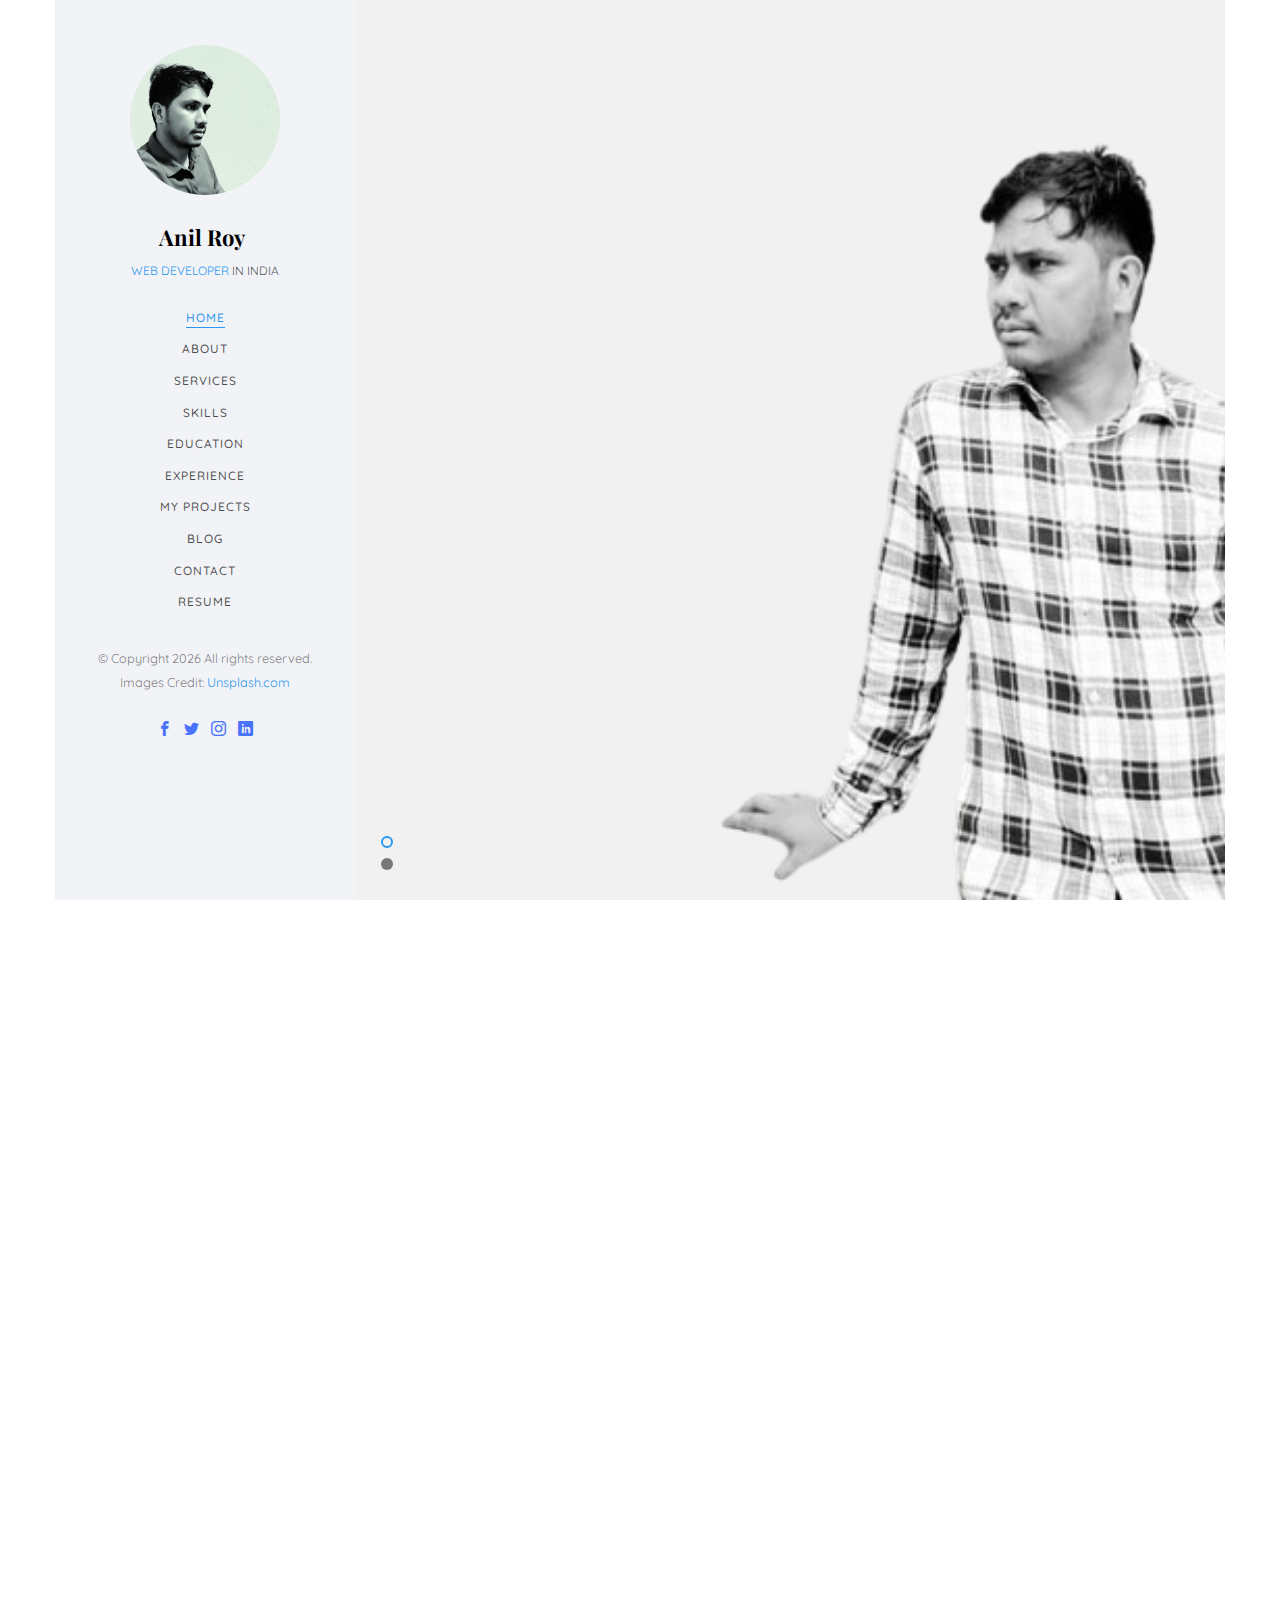
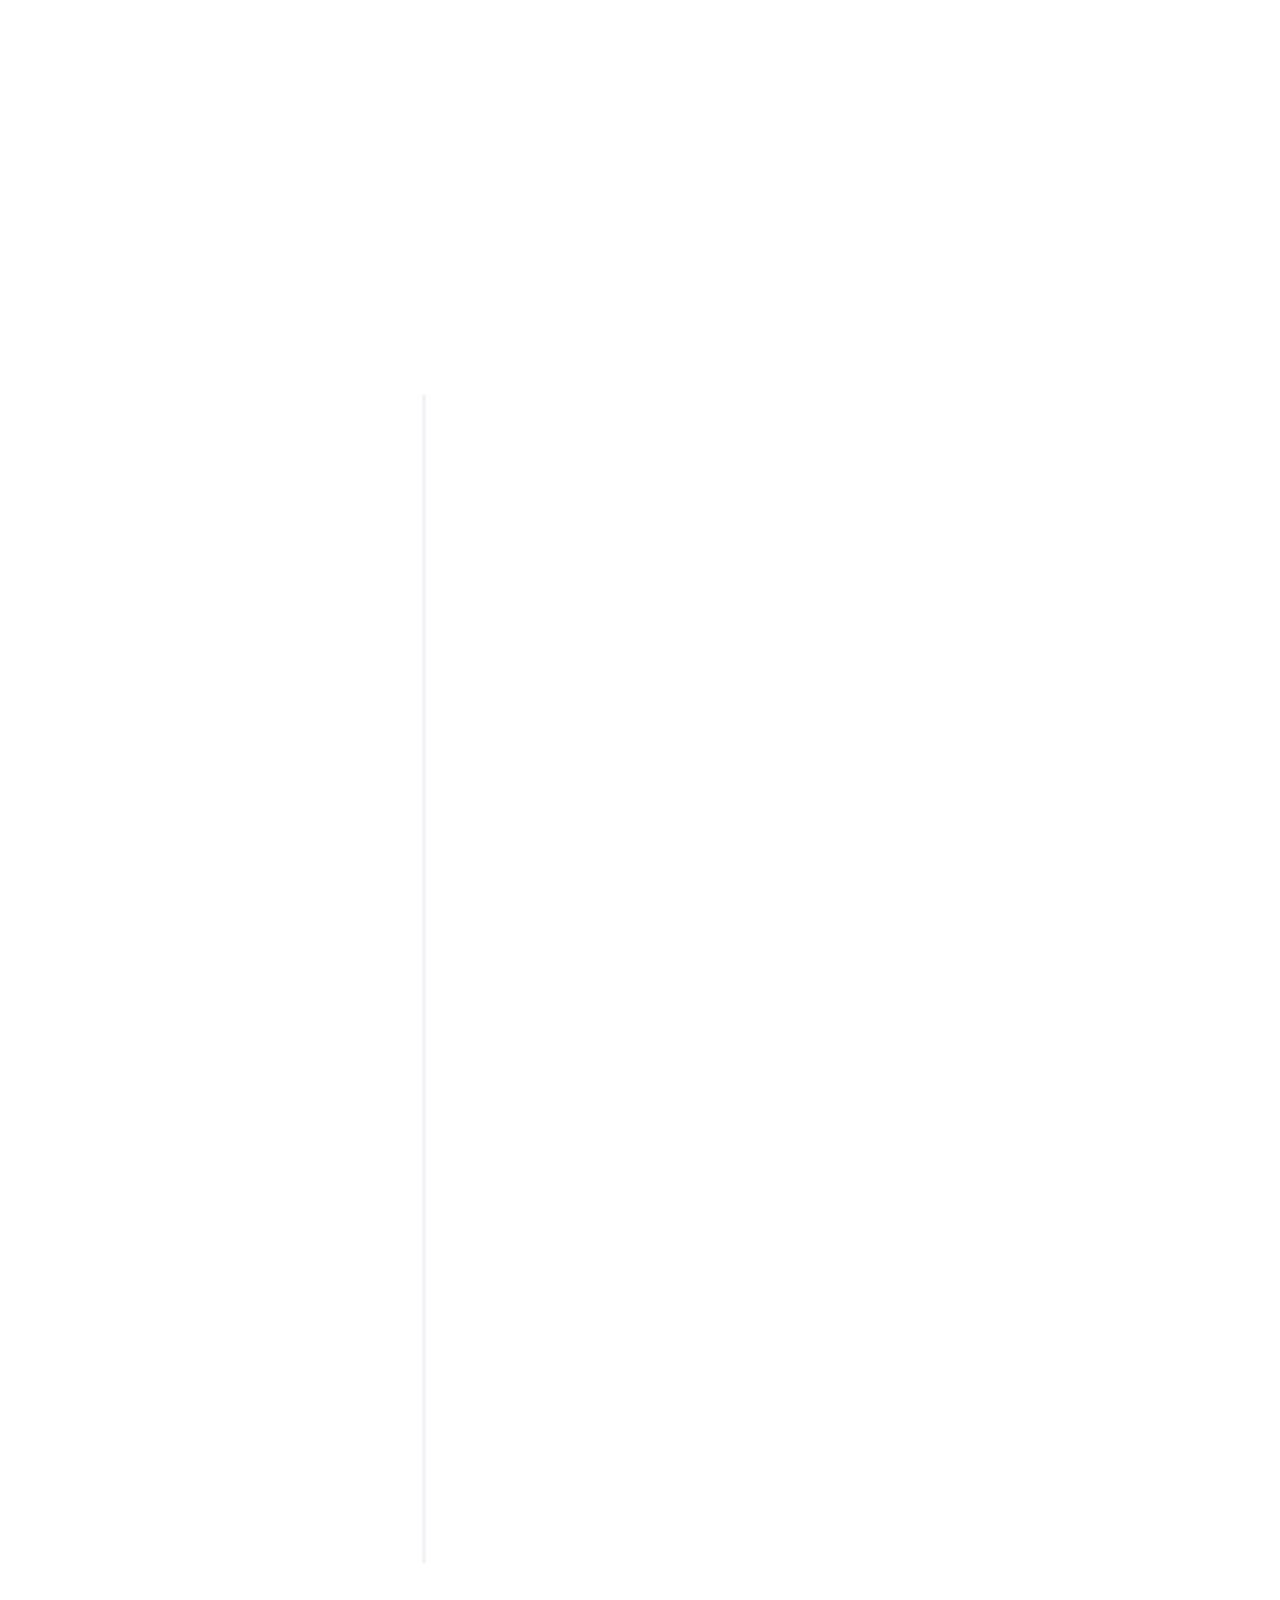
==== index.html @ efce5d83 "data section updated" ====
<!DOCTYPE HTML>
<html>
	<head>
	<meta charset="utf-8">
	<meta http-equiv="X-UA-Compatible" content="IE=edge">
	<title>Anil | Portfolio</title>
	<meta name="viewport" content="width=device-width, initial-scale=1">
	<meta name="description" content="" />
	<meta name="keywords" content="" />
	<meta name="author" content="" />

  <!-- Facebook and Twitter integration -->
	<meta property="og:title" content=""/>
	<meta property="og:image" content=""/>
	<meta property="og:url" content=""/>
	<meta property="og:site_name" content=""/>
	<meta property="og:description" content=""/>
	<meta name="twitter:title" content="" />
	<meta name="twitter:image" content="" />
	<meta name="twitter:url" content="" />
	<meta name="twitter:card" content="" />

	<!-- Place favicon.ico and apple-touch-icon.png in the root directory -->
	<link rel="shortcut icon" href="favicon.ico">

	<link href="https://fonts.googleapis.com/css?family=Quicksand:300,400,500,700" rel="stylesheet">
	<link href="https://fonts.googleapis.com/css?family=Playfair+Display:400,400i,700" rel="stylesheet">
	
	<!-- Animate.css -->
	<link rel="stylesheet" href="css/animate.css">
	<!-- Icomoon Icon Fonts-->
	<link rel="stylesheet" href="css/icomoon.css">
	<!-- Bootstrap  -->
	<link rel="stylesheet" href="css/bootstrap.css">
	<!-- Flexslider  -->
	<link rel="stylesheet" href="css/flexslider.css">
	<!-- Flaticons  -->
	<link rel="stylesheet" href="fonts/flaticon/font/flaticon.css">
	<!-- Owl Carousel -->
	<link rel="stylesheet" href="css/owl.carousel.min.css">
	<link rel="stylesheet" href="css/owl.theme.default.min.css">
	<!-- Theme style  -->
	<link rel="stylesheet" href="css/style.css">

	<!-- Modernizr JS -->
	<script src="js/modernizr-2.6.2.min.js"></script>
	<!-- FOR IE9 below -->
	<!--[if lt IE 9]>
	<script src="js/respond.min.js"></script>
	<![endif]-->

	</head>
	<body>
	<div id="colorlib-page">
		<div class="container-wrap">
		<a href="#" class="js-colorlib-nav-toggle colorlib-nav-toggle" data-toggle="collapse" data-target="#navbar" aria-expanded="false" aria-controls="navbar"><i></i></a>
		<aside id="colorlib-aside" role="complementary" class="border js-fullheight">
			<div class="text-center">
				<div class="author-img" style="background-image: url(./images/profile1.jpeg);"></div>
				<h1 id="colorlib-logo"><a href="index.html">Anil Roy</a></h1>
				<span class="position"><a href="#">Web Developer</a> in India</span>
			</div>
			<nav id="colorlib-main-menu" role="navigation" class="navbar">
				<div id="navbar" class="collapse">
					<ul>
						<li class="active"><a href="#" data-nav-section="home">Home</a></li>
						<li><a href="#" data-nav-section="about">About</a></li>
						<li><a href="#" data-nav-section="services">Services</a></li>
						<li><a href="#" data-nav-section="skills">Skills</a></li>
						<li><a href="#" data-nav-section="education">Education</a></li>
						<li><a href="#" data-nav-section="experience">Experience</a></li>
						<li><a href="#" data-nav-section="work">My Projects</a></li>
						<li><a href="#" data-nav-section="blog">Blog</a></li>
						<li><a href="#" data-nav-section="contact">Contact</a></li>
						<li><a href="#" data-nav-section="resume">Resume</a></li>
					</ul>
				</div>
			</nav>

			<div class="colorlib-footer">
				<p><small>&copy; Copyright <script>document.write(new Date().getFullYear());</script> All rights reserved.<span>Images Credit: <a href="https://unsplash.com/" target="_blank">Unsplash.com</a></span></small></p>
				<ul>
					<li><a href="#"><i class="icon-facebook2"></i></a></li>
					<li><a href="#"><i class="icon-twitter2"></i></a></li>
					<li><a href="#"><i class="icon-instagram"></i></a></li>
					<li><a href="#"><i class="icon-linkedin2"></i></a></li>
				</ul>
			</div>

		</aside>

		<div id="colorlib-main">
			<section id="colorlib-hero" class="js-fullheight" data-section="home">
				<div class="flexslider js-fullheight">
					<ul class="slides">
				   	<li style="background-image: url(./images/profile_f.png);">
				   		<div class="overlay"></div>
				   		<div class="container-fluid">
				   			<div class="row">
					   			<div class="col-md-6 col-md-offset-3 col-md-pull-3 col-sm-12 col-xs-12 js-fullheight slider-text">
					   				<div class="slider-text-inner js-fullheight">
					   					<div class="desc">
						   					<h1>Hi! <br>I'm Anil</h1>
						   					<h2>Help peoples to launch their  business online and boost their Business</h2>
												<p><a class="btn btn-primary btn-learn" href="./document/resume.pdf">Download CV <i class="icon-download4"></i></a></p>
											</div>
					   				</div>
					   			</div>
					   		</div>
				   		</div>
				   	</li>
				   	<li style="background-image: url(./images/herocom3.jpg);">
				   		<div class="overlay"></div>
				   		<div class="container-fluid">
				   			<div class="row">
					   			<div class="col-md-6 col-md-offset-3 col-md-pull-3 col-sm-12 col-xs-12 js-fullheight slider-text">
					   				<div class="slider-text-inner">
					   					<div class="desc">
						   					<h1 style="color: rgb(9, 9, 10);">I'm <br> a Web Developer</h1>
												<h2>Help peoples to launch their  business online and boost their Business</h2>
											</div>
					   				</div>
					   			</div>
					   		</div>
				   		</div>
				   	</li>
				  	</ul>
			  	</div>
			</section>

			<section class="colorlib-about" data-section="about">
				<div class="colorlib-narrow-content">
					<div class="row">
						<div class="col-md-12">
							<div class="row row-bottom-padded-sm animate-box" data-animate-effect="fadeInLeft">
								<div class="col-md-12">
									<div class="about-desc">
										<span class="heading-meta">About me</span>
										<h2 class="colorlib-heading">Who Am I?</h2>
										<p><strong>Hi there! I'm Anil </strong>a passionate web developer with a knack for crafting dynamic, user-centric websites and applications.</p>
										<p>With a strong foundation in both front-end and back-end technologies, I bring a holistic approach to building engaging digital experiences.</p>
									</div>
								</div>
							</div>
							<div class="row">
								<div class="col-md-3 animate-box" data-animate-effect="fadeInLeft">
									<div class="services color-1">
										<span class="icon2"><i class="icon-bulb"></i></span>
										<h3>Graphic Design</h3>
									</div>
								</div>
								<div class="col-md-3 animate-box" data-animate-effect="fadeInRight">
									<div class="services color-2">
										<span class="icon2"><i class="icon-globe-outline"></i></span>
										<h3>Web Design</h3>
									</div>
								</div>
								<div class="col-md-3 animate-box" data-animate-effect="fadeInTop">
									<div class="services color-3">
										<span class="icon2"><i class="icon-data"></i></span>
										<h3>Software</h3>
									</div>
								</div>
								<div class="col-md-3 animate-box" data-animate-effect="fadeInBottom">
									<div class="services color-4">
										<span class="icon2"><i class="icon-phone3"></i></span>
										<h3>Application</h3>
									</div>
								</div>
							</div>
							<div class="row">
								<div class="col-md-12 animate-box" data-animate-effect="fadeInLeft">
									<div class="hire">
										<h2>I am happy to know you <br>that 13+ projects done sucessfully!</h2>
										<a href="hirig.html" class="btn-hire">Hire me</a>
									</div>
								</div>
							</div>
						</div>
					</div>
				</div>
			</section>


			
			<section class="colorlib-services" data-section="services">
				<div class="colorlib-narrow-content">
					<div class="row">
						<div class="col-md-6 col-md-offset-3 col-md-pull-3 animate-box" data-animate-effect="fadeInLeft">
							<span class="heading-meta">What I do?</span>
							<h2 class="colorlib-heading">Here are some of my expertise</h2>
						</div>
					</div>
					<div class="row row-pt-md">
						<div class="col-md-4 text-center animate-box">
							<div class="services color-1">
								<span class="icon">
									<i class="icon-bulb"></i>
								</span>
								<div class="desc">
									<h3>Innovative Ideas</h3>
									<p>Great ideas are born at the intersection of curiosity and creativity.My focus is on transforming imagination into reality, and redefining what's possible</p>
								</div>
							</div>
						</div>
						<div class="col-md-4 text-center animate-box">
							<div class="services color-2">
								<span class="icon">
									<i class="icon-data"></i>
								</span>
								<div class="desc">
									<h3>Software</h3>
									<p>I develop robust and scalable applications that drive efficiency and open new possibilities.Every code is crafted to solve problems and elevate performance</p>
								</div>
							</div>
						</div>
						<div class="col-md-4 text-center animate-box">
							<div class="services color-3">
								<span class="icon">
									<i class="icon-phone3"></i>
								</span>
								<div class="desc">
									<h3>Application</h3>
									<p>I turn visionary concepts into impactful solutions.My focus is on transforming imagination idea into reality, and redefining what's possible.</p>
								</div>
							</div>
						</div>
						<div class="col-md-4 text-center animate-box">
							<div class="services color-4">
								<span class="icon">
									<i class="icon-layers2"></i>
								</span>
								<div class="desc">
									<h3>Graphic Design</h3>
									<p>I create designs that not only look stunning but also convey messages clearly and effectively.crafting visuals with functionality that make an impact</p>
								</div>
							</div>
						</div>
						<div class="col-md-4 text-center animate-box">
							<div class="services color-5">
								<span class="icon">
									<i class="icon-data"></i>
								</span>
								<div class="desc">
									<h3>Software</h3>
									<p>I develop robust and scalable applications that drive efficiency and open new possibilities.Every code is crafted to solve problems and elevate performance</p>
								</div>
							</div>
						</div>
						<div class="col-md-4 text-center animate-box">
							<div class="services color-6">
								<span class="icon">
									<i class="icon-phone3"></i>
								</span>
								<div class="desc">
									<h3>Application</h3>
									<p>I turn visionary concepts into impactful solutions.My focus is on transforming imagination idea into reality, and redefining what's possible</p>
								</div>
							</div>
						</div>
					</div>
				</div>
			</section>
			
			<div id="colorlib-counter" class="colorlib-counters" style="background-image: url(images/cover_bg_1.jpg);" data-stellar-background-ratio="0.5">
				<div class="overlay"></div>
				<div class="colorlib-narrow-content">
					<div class="row">
					</div>
					<div class="row">
						<div class="col-md-3 text-center animate-box">
							<span class="colorlib-counter js-counter" data-from="0" data-to="107" data-speed="5000" data-refresh-interval="50"></span>
							<span class="colorlib-counter-label">Cups of coffee</span>
						</div>
						<div class="col-md-3 text-center animate-box">
							<span class="colorlib-counter js-counter" data-from="0" data-to="13" data-speed="5000" data-refresh-interval="50"></span>
							<span class="colorlib-counter-label">Projects</span>
						</div>
						<div class="col-md-3 text-center animate-box">
							<span class="colorlib-counter js-counter" data-from="0" data-to="12" data-speed="5000" data-refresh-interval="50"></span>
							<span class="colorlib-counter-label">Clients</span>
						</div>
						<div class="col-md-3 text-center animate-box">
							<span class="colorlib-counter js-counter" data-from="0" data-to="3" data-speed="5000" data-refresh-interval="50"></span>
							<span class="colorlib-counter-label">Partners</span>
						</div>
					</div>
				</div>
			</div>

			<section class="colorlib-skills" data-section="skills">
				<div class="colorlib-narrow-content">
					<div class="row">
						<div class="col-md-6 col-md-offset-3 col-md-pull-3 animate-box" data-animate-effect="fadeInLeft">
							<span class="heading-meta">My Specialty</span>
							<h2 class="colorlib-heading animate-box">My Skills</h2>
						</div>
					</div>
					<div class="row">
						<div class="col-md-12 animate-box" data-animate-effect="fadeInLeft">
							<p>As a web developer, I blend creativity with technical expertise to build seamless, high-performance websites and applications. My skill set includes.</p>
						</div>
						<div class="col-md-6 animate-box" data-animate-effect="fadeInLeft">
							<div class="progress-wrap">
								<h3>Figma</h3>
								<div class="progress">
								 	<div class="progress-bar color-1" role="progressbar" aria-valuenow="75"
								  	aria-valuemin="0" aria-valuemax="100" style="width:75%">
								    <span>75%</span>
								  	</div>
								</div>
							</div>
						</div>
						<div class="col-md-6 animate-box" data-animate-effect="fadeInRight">
							<div class="progress-wrap">
								<h3>jQuery</h3>
								<div class="progress">
								 	<div class="progress-bar color-2" role="progressbar" aria-valuenow="60"
								  	aria-valuemin="0" aria-valuemax="100" style="width:60%">
								    <span>60%</span>
								  	</div>
								</div>
							</div>
						</div>
						<div class="col-md-6 animate-box" data-animate-effect="fadeInLeft">
							<div class="progress-wrap">
								<h3>HTML5</h3>
								<div class="progress">
								 	<div class="progress-bar color-3" role="progressbar" aria-valuenow="85"
								  	aria-valuemin="0" aria-valuemax="100" style="width:85%">
								    <span>85%</span>
								  	</div>
								</div>
							</div>
						</div>
						<div class="col-md-6 animate-box" data-animate-effect="fadeInRight">
							<div class="progress-wrap">
								<h3>CSS3</h3>
								<div class="progress">
								 	<div class="progress-bar color-4" role="progressbar" aria-valuenow="90"
								  	aria-valuemin="0" aria-valuemax="100" style="width:90%">
								    <span>90%</span>
								  	</div>
								</div>
							</div>
						</div>
						<div class="col-md-6 animate-box" data-animate-effect="fadeInLeft">
							<div class="progress-wrap">
								<h3>JavaScript</h3>
								<div class="progress">
								 	<div class="progress-bar color-5" role="progressbar" aria-valuenow="70"
								  	aria-valuemin="0" aria-valuemax="100" style="width:70%">
								    <span>70%</span>
								  	</div>
								</div>
							</div>
						</div>
						<div class="col-md-6 animate-box" data-animate-effect="fadeInRight">
							<div class="progress-wrap">
								<h3>Webflow</h3>
								<div class="progress">
								 	<div class="progress-bar color-6" role="progressbar" aria-valuenow="80"
								  	aria-valuemin="0" aria-valuemax="100" style="width:80%">
								    <span>80%</span>
								  	</div>
								</div>
							</div>
						</div>
					</div>
				</div>
				<div class="col-md-6 animate-box" data-animate-effect="fadeInLeft">
					<div class="progress-wrap">
						<h3>AI</h3>
						<div class="progress">
							 <div class="progress-bar color-1" role="progressbar" aria-valuenow="80"
							  aria-valuemin="0" aria-valuemax="100" style="width:75%">
							<span>80%</span>
							  </div>
						</div>
					</div>
				</div>
				<div class="col-md-6 animate-box" data-animate-effect="fadeInRight">
					<div class="progress-wrap">
						<h3>Bootstrap</h3>
						<div class="progress">
							 <div class="progress-bar color-4" role="progressbar" aria-valuenow="80"
							  aria-valuemin="0" aria-valuemax="100" style="width:80%">
							<span>80%</span>
							  </div>
						</div>
					</div>
				</div>
			</section>
            <section class="colorlib-education" data-section="education">
				<div class="colorlib-narrow-content">
					<div class="row">
						<div class="col-md-6 col-md-offset-3 col-md-pull-3 animate-box" data-animate-effect="fadeInLeft">
							<span class="heading-meta">Education</span>
							<h2 class="colorlib-heading animate-box">Education</h2>
						</div>
					</div>
					<div class="row">
						<div class="col-md-12 animate-box" data-animate-effect="fadeInLeft">
							<div class="fancy-collapse-panel">
								<div class="panel-group" id="accordion" role="tablist" aria-multiselectable="true">
									<div class="panel panel-default">
									    <div class="panel-heading" role="tab" id="headingOne">
									        <h4 class="panel-title">
									            <a data-toggle="collapse" data-parent="#accordion" href="#collapseOne" aria-expanded="true" aria-controls="collapseOne">Master of Computer Applications(MCA)
									            </a>
									        </h4>
									    </div>
									    <div id="collapseOne" class="panel-collapse collapse in" role="tabpanel" aria-labelledby="headingOne">
									         <div class="panel-body">
									            <div class="row">
										      		<div class="col-md-6">
										      			<p>The Master of Computer Applications (MCA) is a postgraduate degree in computer science that focuses on programming, software engineering, and database management</p>
										      		</div>
										      		<div class="col-md-6">
										      			<p>It emphasizes practical skills and covers topics like algorithms and network security. MCA graduates are prepared for advanced roles in IT and technology</p>
										      		</div>
										      	</div>
									         </div>
									    </div>
									</div>
									<div class="panel panel-default">
									    <div class="panel-heading" role="tab" id="headingTwo">
									        <h4 class="panel-title">
									            <a class="collapsed" data-toggle="collapse" data-parent="#accordion" href="#collapseTwo" aria-expanded="false" aria-controls="collapseTwo">Bachelor Degree of Computer Applications(BCA)
									            </a>
									        </h4>
									    </div>
									    <div id="collapseTwo" class="panel-collapse collapse" role="tabpanel" aria-labelledby="headingTwo">
									        <div class="panel-body">
									            <p>The Bachelor of Computer Applications (BCA) is an undergraduate degree focused on computer science and applications.</p>
													<ul>
														<li>Business Communication</li>
														<li>Mathematics</li>
														<li>C programming</li>
														<li>Human Computer interaction</li>
														<li>Computer Science and IT</li>
													</ul>
									        </div>
									    </div>
									</div>
									<div class="panel panel-default">
									    <div class="panel-heading" role="tab" id="headingThree">
									        <h4 class="panel-title">
									            <a class="collapsed" data-toggle="collapse" data-parent="#accordion" href="#collapseThree" aria-expanded="false" aria-controls="collapseThree">Diploma in Information Technology(DIT)
									            </a>
									        </h4>
									    </div>
									    <div id="collapseThree" class="panel-collapse collapse" role="tabpanel" aria-labelledby="headingThree">
									        <div class="panel-body">
									            <p>DIT covered following-</p>
												<ul>
													<li>Microsoft Office</li>
													<li>HTML5</li>
													<li>CSS3</li>
													<li>Internet and Networking</li>
													<li>C programming</li>
													<li>FoxPro</li>
												</ul>	
									        </div>
									    </div>
									</div>

									<div class="panel panel-default">
									    <div class="panel-heading" role="tab" id="headingFour">
									        <h4 class="panel-title">
									            <a class="collapsed" data-toggle="collapse" data-parent="#accordion" href="#collapseFour" aria-expanded="false" aria-controls="collapseFour">Certification in Leadership and Human Life Skill
									            </a>
									        </h4>
									    </div>
									    <div id="collapseFour" class="panel-collapse collapse" role="tabpanel" aria-labelledby="headingFour">
									        <div class="panel-body">
									             <p>It Covers the following fields-</p>
												 <ul>
													<li>KASH- Knowledge, Attitude, Skill and Habbit</li>
													<li>Motivation</li>
													<li>Group Discussion</li>
													<li>Email Writing</li>
													<li>Time and Strage Management</li>
												 </ul>

									        </div>
									    </div>
									</div>

									<div class="panel panel-default">
									    <div class="panel-heading" role="tab" id="headingFive">
									        <h4 class="panel-title">
									            <a class="collapsed" data-toggle="collapse" data-parent="#accordion" href="#collapseFive" aria-expanded="false" aria-controls="collapseFive">High School Secondary Education
									            </a>
									        </h4>
									    </div>
									    <div id="collapseFive" class="panel-collapse collapse" role="tabpanel" aria-labelledby="headingFive">
									        <div class="panel-body">
									           <p>Science Stream</p>
											   <ul>
												<li>Mathematics</li>
												<li>English</li>
												<li>Physics</li>
												<li>Chemistry</li>
												<li>Biology</li>
												<li>Bengali</li>
											   </ul>	
									        </div>
									    </div>
									</div>
								</div>
							</div>
						</div>
					</div>
				</div>
			</section>

			<section class="colorlib-experience" data-section="experience">
				<div class="colorlib-narrow-content">
					<div class="row">
						<div class="col-md-6 col-md-offset-3 col-md-pull-3 animate-box" data-animate-effect="fadeInLeft">
							<span class="heading-meta">Experience</span>
							<h2 class="colorlib-heading animate-box">Work Experience</h2>
						</div>
					</div>
					<div class="row">
						<div class="col-md-12">
				         <div class="timeline-centered">
					         <article class="timeline-entry animate-box" data-animate-effect="fadeInLeft">
					            <div class="timeline-entry-inner">

					               <div class="timeline-icon color-1">
					                  <i class="icon-pen2"></i>
					               </div>

					               <div class="timeline-label">
					                  <h2><a href="#">Full Stack Developer</a> <span>2017-2018</span></h2>
					                  <p>Designed and developed user interfaces using HTML, CSS, and JavaScript.Implemented responsive design principles to ensure compatibility across devices and screen sizes.
										Utilized frameworks and libraries such as React, Angular, or Vue.js to create dynamic and interactive web applications.Developed server-side applications and APIs using technologies like Node.js, Python (Django/Flask), Ruby on Rails, or Java (Spring).
										Managed database systems including SQL (PostgreSQL, MySQL) and NoSQL (MongoDB, Firebase).</p>
					               </div>
					            </div>
					         </article>


					         <article class="timeline-entry animate-box" data-animate-effect="fadeInRight">
					            <div class="timeline-entry-inner">
					               <div class="timeline-icon color-2">
					                  <i class="icon-pen2"></i>
					               </div>
					               <div class="timeline-label">
					               	<h2><a href="#">Front End Developer</a> <span>2016-2017</span></h2>
					                     <p>Developed responsive and user-friendly interfaces using HTML, CSS, and JavaScript.
											Built dynamic applications with React, Angular, or Vue.js.
											Optimized performance and ensured cross-browser compatibility.
											Collaborated with designers and back-end developers, and managed code with Git.
											Implemented and maintained unit and end-to-end tests.</p>
					               </div>
					            </div>
					         </article>

					         <article class="timeline-entry animate-box" data-animate-effect="fadeInLeft">
					            <div class="timeline-entry-inner">
					               <div class="timeline-icon color-3">
					                  <i class="icon-pen2"></i>
					               </div>
					               <div class="timeline-label">
					               	<h2><a href="#">System Analyst</a> <span>2018-2020</span></h2>
					                  <p>Gathered and documented business requirements.
										Designed system solutions and created technical specifications.
										Coordinated with development teams and conducted system testing.
										Provided user support and maintained system documentation</p>
					               </div>
					            </div>
					         </article>

					         <article class="timeline-entry animate-box" data-animate-effect="fadeInTop">
					            <div class="timeline-entry-inner">
					               <div class="timeline-icon color-4">
					                  <i class="icon-pen2"></i>
					               </div>
					               <div class="timeline-label">
					               	<h2><a href="#">Creative Designer</a> <span>2020-2021</span></h2>
					                  <p>Designed visual content for digital and print using Canva Pro.
										Developed concepts, wireframes, and prototypes for web and mobile.
										Collaborated with clients and teams to create and refine designs.</p>
					               </div>
					            </div>
					         </article>

					         <article class="timeline-entry animate-box" data-animate-effect="fadeInLeft">
					            <div class="timeline-entry-inner">
					               <div class="timeline-icon color-5">
					                  <i class="icon-pen2"></i>
					               </div>
					               <div class="timeline-label">
					               	<h2><a href="#">UI/UX Designer</a> <span>2021-2022</span></h2>
					                  <p>Designed user interfaces and prototypes using Figma and Canva Pro.
										Conducted user research and usability testing to improve user experience.
										Collaborated with teams to refine and implement design solutions.Worked with developers,
										 product managers, and stakeholders to align designs with project goals and technical constraints.</p>
					               </div>
					            </div>
					         </article>

					         <article class="timeline-entry begin animate-box" data-animate-effect="fadeInBottom">
					            <div class="timeline-entry-inner">
					               <div class="timeline-icon color-none">
					               </div>
					            </div>
					         </article>
					      </div>
					   </div>
				   </div>
				</div>
			</section>

			<section class="colorlib-work" data-section="work">
				<div class="colorlib-narrow-content">
					<div class="row">
						<div class="col-md-6 col-md-offset-3 col-md-pull-3 animate-box" data-animate-effect="fadeInLeft">
							<span class="heading-meta">My Work</span>
							<h2 class="colorlib-heading animate-box">Recent Work</h2>
						</div>
					</div>
					<div class="row row-bottom-padded-sm animate-box" data-animate-effect="fadeInLeft">
						<div class="col-md-12">
							<p class="work-menu"><span><a href="#" class="active">Graphic Design</a></span> <span><a href="#">Web Design</a></span> <span><a href="#">Software</a></span> <span><a href="#">Apps</a></span></p>
						</div>
					</div>
					<div class="row">
						<div class="col-md-6 animate-box" data-animate-effect="fadeInLeft">
							<div class="project" style="background-image: url(images/img-1.jpg);">
								<div class="desc">
									<div class="con">
										<h3><a href="work.html">Project 01</a></h3>
										<span>Website</span>
										<p class="icon">
											<span><a href="#"><i class="icon-share3"></i></a></span>
											<span><a href="#"><i class="icon-eye"></i> 100</a></span>
											<span><a href="#"><i class="icon-heart"></i> 49</a></span>
										</p>
									</div>
								</div>
							</div>
						</div>
						<div class="col-md-6 animate-box" data-animate-effect="fadeInRight">
							<div class="project" style="background-image: url(images/img-2.jpg);">
								<div class="desc">
									<div class="con">
										<h3><a href="work.html">Project 02</a></h3>
										<span>Animation</span>
										<p class="icon">
											<span><a href="#"><i class="icon-share3"></i></a></span>
											<span><a href="#"><i class="icon-eye"></i> 100</a></span>
											<span><a href="#"><i class="icon-heart"></i> 49</a></span>
										</p>
									</div>
								</div>
							</div>
						</div>
						<div class="col-md-6 animate-box" data-animate-effect="fadeInTop">
							<div class="project" style="background-image: url(images/img-3.jpg);">
								<div class="desc">
									<div class="con">
										<h3><a href="work.html">Project 03</a></h3>
										<span>Illustration</span>
										<p class="icon">
											<span><a href="#"><i class="icon-share3"></i></a></span>
											<span><a href="#"><i class="icon-eye"></i> 100</a></span>
											<span><a href="#"><i class="icon-heart"></i> 49</a></span>
										</p>
									</div>
								</div>
							</div>
						</div>
						<div class="col-md-6 animate-box" data-animate-effect="fadeInBottom">
							<div class="project" style="background-image: url(images/img-4.jpg);">
								<div class="desc">
									<div class="con">
										<h3><a href="work.html">Project 04</a></h3>
										<span>Application</span>
										<p class="icon">
											<span><a href="#"><i class="icon-share3"></i></a></span>
											<span><a href="#"><i class="icon-eye"></i> 100</a></span>
											<span><a href="#"><i class="icon-heart"></i> 49</a></span>
										</p>
									</div>
								</div>
							</div>
						</div>
						<div class="col-md-6 animate-box" data-animate-effect="fadeInLeft">
							<div class="project" style="background-image: url(images/img-5.jpg);">
								<div class="desc">
									<div class="con">
										<h3><a href="work.html">Project 05</a></h3>
										<span>Graphic, Logo</span>
										<p class="icon">
											<span><a href="#"><i class="icon-share3"></i></a></span>
											<span><a href="#"><i class="icon-eye"></i> 100</a></span>
											<span><a href="#"><i class="icon-heart"></i> 49</a></span>
										</p>
									</div>
								</div>
							</div>
						</div>
						<div class="col-md-6 animate-box" data-animate-effect="fadeInRight">
							<div class="project" style="background-image: url(images/img-6.jpg);">
								<div class="desc">
									<div class="con">
										<h3><a href="work.html">Project 06</a></h3>
										<span>Web Design</span>
										<p class="icon">
											<span><a href="#"><i class="icon-share3"></i></a></span>
											<span><a href="#"><i class="icon-eye"></i> 100</a></span>
											<span><a href="#"><i class="icon-heart"></i> 49</a></span>
										</p>
									</div>
								</div>
							</div>
						</div>
					</div>
					<div class="row">
						<div class="col-md-12 animate-box">
							<p><a href="#" class="btn btn-primary btn-lg btn-load-more">Load more <i class="icon-reload"></i></a></p>
						</div>
					</div>
				</div>
			</section>

			<section class="colorlib-blog" data-section="blog">
				<div class="colorlib-narrow-content">
					<div class="row">
						<div class="col-md-6 col-md-offset-3 col-md-pull-3 animate-box" data-animate-effect="fadeInLeft">
							<span class="heading-meta">Read</span>
							<h2 class="colorlib-heading">Recent Blog</h2>
						</div>
					</div>
					<div class="row">
						<div class="col-md-4 col-sm-6 animate-box" data-animate-effect="fadeInLeft">
							<div class="blog-entry">
								<a href="blog.html" class="blog-img"><img src="images/blog-1.jpg" class="img-responsive" alt="HTML5 Bootstrap Template by colorlib.com"></a>
								<div class="desc">
									<span><small>June 14, 2024 </small> | <small> Web Design </small> | <small> <i class="icon-bubble3"></i> 4</small></span>
									<h3><a href="blog.html">Renovating National Gallery</a></h3>
									<p>Improved navigation and user satisfaction.
										Increased online engagement and accessibility.Conducted usability studies to refine the digital experience.</p>
								</div>
							</div>
						</div>
						<div class="col-md-4 col-sm-6 animate-box" data-animate-effect="fadeInRight">
							<div class="blog-entry">
								<a href="blog.html" class="blog-img"><img src="images/blog-2.jpg" class="img-responsive" alt="HTML5 Bootstrap Template by colorlib.com"></a>
								<div class="desc">
									<span><small>July 23, 2024 </small> | <small> Web Design </small> | <small> <i class="icon-bubble3"></i> 4</small></span>
									<h3><a href="blog.html">Wordpress for a Beginner</a></h3>
									<p>WordPress is a fantastic platform to begin with. It’s user-friendly and highly customizable, making it perfect for 
										both beginners and experienced developers. Here’s a quick guide to help you get started.</p>
								</div>
							</div>
						</div>
						<div class="col-md-4 col-sm-6 animate-box" data-animate-effect="fadeInLeft">
							<div class="blog-entry">
								<a href="blog.html" class="blog-img"><img src="images/blog-3.jpg" class="img-responsive" alt="HTML5 Bootstrap Template by colorlib.com"></a>
								<div class="desc">
									<span><small>August 23, 2024</small> | <small> Inspiration </small> | <small> <i class="icon-bubble3"></i> 4</small></span>
									<h3><a href="blog.html">Make website from scratch</a></h3>
									<p>Determine the purpose of your website and your target audience.
                                        Choose Your Tools: Decide between website builders (e.g., Wix), content management systems (e.g., WordPress), 
										or custom development with HTML/CSS/JavaScript.</p>
								</div>
							</div>
						</div>
					</div>
					<div class="row">
						<div class="col-md-12 animate-box">
							<p><a href="#" class="btn btn-primary btn-lg btn-load-more">Load more <i class="icon-reload"></i></a></p>
						</div>
					</div>
				</div>
			</section>
			<section class="colorlib-about" data-section="resume">
				<div class="colorlib-narrow-content">
					<div class="row">
						<div class="col-md-12">
							<div class="row">
								<div class="col-md-12 animate-box" data-animate-effect="fadeInLeft">
									<div class="hire1">
										<h1>Resume</h1>
										<a href="hirig.html" class="btn-hire1">Click here</a>
									</div>
								</div>
							</div>
					   </div>
				   </div>
				</div>
			</section>

			<section class="colorlib-contact" data-section="contact">
				<div class="colorlib-narrow-content">
					<div class="row">
						<div class="col-md-6 col-md-offset-3 col-md-pull-3 animate-box" data-animate-effect="fadeInLeft">
							<span class="heading-meta">Get in Touch</span>
							<h2 class="colorlib-heading">Contact</h2>
						</div>
					</div>
					<div class="row">
						<div class="col-md-5">
							<div class="colorlib-feature colorlib-feature-sm animate-box" data-animate-effect="fadeInLeft">
								<div class="colorlib-icon">
									<i class="icon-globe-outline"></i>
								</div>
								<div class="colorlib-text">
									<p><a href="#">anil.cce@gmail.com</a></p>
								</div>
							</div>

							<div class="colorlib-feature colorlib-feature-sm animate-box" data-animate-effect="fadeInLeft">
								<div class="colorlib-icon">
									<i class="icon-map"></i>
								</div>
								<div class="colorlib-text">
									<p>Kolkata, West Bengal, India</p>
								</div>
							</div>

							<div class="colorlib-feature colorlib-feature-sm animate-box" data-animate-effect="fadeInLeft">
								<div class="colorlib-icon">
									<i class="icon-phone"></i>
								</div>
								<div class="colorlib-text">
									<p><a href="tel://">+91-7047419282</a></p>
								</div>
							</div>
						</div>
						<div class="col-md-7 col-md-push-1">
							<div class="row">
								<div class="col-md-10 col-md-offset-1 col-md-pull-1 animate-box" data-animate-effect="fadeInRight">
									<form action="">
										<div class="form-group">
											<input type="text" class="form-control" placeholder="Name">
										</div>
										<div class="form-group">
											<input type="text" class="form-control" placeholder="Email">
										</div>
										<div class="form-group">
											<input type="text" class="form-control" placeholder="Subject">
										</div>
										<div class="form-group">
											<textarea name="" id="message" cols="30" rows="7" class="form-control" placeholder="Message"></textarea>
										</div>
										<div class="form-group">
											<input type="submit" class="btn btn-primary btn-send-message" value="Send Message">
										</div>
									</form>
								</div>
								
							</div>
						</div>
					</div>
				</div>
			</section>
		</div><!-- end:colorlib-main -->
	</div><!-- end:container-wrap -->
	</div><!-- end:colorlib-page -->

	<!-- jQuery -->
	<script src="js/jquery.min.js"></script>
	<!-- jQuery Easing -->
	<script src="js/jquery.easing.1.3.js"></script>
	<!-- Bootstrap -->
	<script src="js/bootstrap.min.js"></script>
	<!-- Waypoints -->
	<script src="js/jquery.waypoints.min.js"></script>
	<!-- Flexslider -->
	<script src="js/jquery.flexslider-min.js"></script>
	<!-- Owl carousel -->
	<script src="js/owl.carousel.min.js"></script>
	<!-- Counters -->
	<script src="js/jquery.countTo.js"></script>
	
	
	<!-- MAIN JS -->
	<script src="js/main.js"></script>

	</body>
</html>
---- css/icomoon.css ----
@font-face {
  font-family: 'icomoon';
  src:  url('fonts/icomoon.eot?6py85u');
  src:  url('fonts/icomoon.eot?6py85u#iefix') format('embedded-opentype'),
    url('fonts/icomoon.ttf?6py85u') format('truetype'),
    url('fonts/icomoon.woff?6py85u') format('woff'),
    url('fonts/icomoon.svg?6py85u#icomoon') format('svg');
  font-weight: normal;
  font-style: normal;
}

[class^="icon-"], [class*=" icon-"] {
  color: hsl(226, 98%, 64%);
  /* use !important to prevent issues with browser extensions that change fonts */
  font-family: 'icomoon' !important;
  speak: none;
  font-style: normal;
  font-weight: normal;
  font-variant: normal;
  text-transform: none;
  line-height: 1;

  /* Better Font Rendering =========== */
  -webkit-font-smoothing: antialiased;
  -moz-osx-font-smoothing: grayscale;
}

.icon-times:before {
  content: "\e930";
}
.icon-tick:before {
  content: "\e931";
}
.icon-plus:before {
  content: "\e932";
}
.icon-minus:before {
  content: "\e933";
}
.icon-equals:before {
  content: "\e934";
}
.icon-divide:before {
  content: "\e935";
}
.icon-chevron-right:before {
  content: "\e936";
}
.icon-chevron-left:before {
  content: "\e937";
}
.icon-arrow-right-thick:before {
  content: "\e938";
}
.icon-arrow-left-thick:before {
  content: "\e939";
}
.icon-th-small:before {
  content: "\e93a";
}
.icon-th-menu:before {
  content: "\e93b";
}
.icon-th-list:before {
  content: "\e93c";
}
.icon-th-large:before {
  content: "\e93d";
}
.icon-home:before {
  content: "\e93e";
}
.icon-arrow-forward:before {
  content: "\e93f";
}
.icon-arrow-back:before {
  content: "\e940";
}
.icon-rss:before {
  content: "\e941";
}
.icon-location:before {
  content: "\e942";
}
.icon-link:before {
  content: "\e943";
}
.icon-image:before {
  content: "\e944";
}
.icon-arrow-up-thick:before {
  content: "\e945";
}
.icon-arrow-down-thick:before {
  content: "\e946";
}
.icon-starburst:before {
  content: "\e947";
}
.icon-starburst-outline:before {
  content: "\e948";
}
.icon-star3:before {
  content: "\e949";
}
.icon-flow-children:before {
  content: "\e94a";
}
.icon-export:before {
  content: "\e94b";
}
.icon-delete2:before {
  content: "\e94c";
}
.icon-delete-outline:before {
  content: "\e94d";
}
.icon-cloud-storage:before {
  content: "\e94e";
}
.icon-wi-fi:before {
  content: "\e94f";
}
.icon-heart:before {
  content: "\e950";
}
.icon-flash:before {
  content: "\e951";
}
.icon-cancel:before {
  content: "\e952";
}
.icon-backspace:before {
  content: "\e953";
}
.icon-attachment:before {
  content: "\e954";
}
.icon-arrow-move:before {
  content: "\e955";
}
.icon-warning:before {
  content: "\e956";
}
.icon-user:before {
  content: "\e957";
}
.icon-radar:before {
  content: "\e958";
}
.icon-lock-open:before {
  content: "\e959";
}
.icon-lock-closed:before {
  content: "\e95a";
}
.icon-location-arrow:before {
  content: "\e95b";
}
.icon-info:before {
  content: "\e95c";
}
.icon-user-delete:before {
  content: "\e95d";
}
.icon-user-add:before {
  content: "\e95e";
}
.icon-media-pause:before {
  content: "\e95f";
}
.icon-group:before {
  content: "\e960";
}
.icon-chart-pie:before {
  content: "\e961";
}
.icon-chart-line:before {
  content: "\e962";
}
.icon-chart-bar:before {
  content: "\e963";
}
.icon-chart-area:before {
  content: "\e964";
}
.icon-video:before {
  content: "\e965";
}
.icon-point-of-interest:before {
  content: "\e966";
}
.icon-infinity:before {
  content: "\e967";
}
.icon-globe:before {
  content: "\e968";
}
.icon-eye:before {
  content: "\e969";
}
.icon-cog:before {
  content: "\e96a";
}
.icon-camera:before {
  content: "\e96b";
}
.icon-upload:before {
  content: "\e96c";
}
.icon-scissors:before {
  content: "\e96d";
}
.icon-refresh:before {
  content: "\e96e";
}
.icon-pin:before {
  content: "\e96f";
}
.icon-key:before {
  content: "\e970";
}
.icon-info-large:before {
  content: "\e971";
}
.icon-eject:before {
  content: "\e972";
}
.icon-download:before {
  content: "\e973";
}
.icon-zoom:before {
  content: "\e974";
}
.icon-zoom-out:before {
  content: "\e975";
}
.icon-zoom-in:before {
  content: "\e976";
}
.icon-sort-numerically:before {
  content: "\e977";
}
.icon-sort-alphabetically:before {
  content: "\e978";
}
.icon-input-checked:before {
  content: "\e979";
}
.icon-calender:before {
  content: "\e97a";
}
.icon-world2:before {
  content: "\e97b";
}
.icon-notes:before {
  content: "\e97c";
}
.icon-code:before {
  content: "\e97d";
}
.icon-arrow-sync:before {
  content: "\e97e";
}
.icon-arrow-shuffle:before {
  content: "\e97f";
}
.icon-arrow-repeat:before {
  content: "\e980";
}
.icon-arrow-minimise:before {
  content: "\e981";
}
.icon-arrow-maximise:before {
  content: "\e982";
}
.icon-arrow-loop:before {
  content: "\e983";
}
.icon-anchor:before {
  content: "\e984";
}
.icon-spanner:before {
  content: "\e985";
}
.icon-puzzle:before {
  content: "\e986";
}
.icon-power:before {
  content: "\e987";
}
.icon-plane:before {
  content: "\e988";
}
.icon-pi:before {
  content: "\e989";
}
.icon-phone:before {
  content: "\e98a";
}
.icon-microphone2:before {
  content: "\e98b";
}
.icon-media-rewind:before {
  content: "\e98c";
}
.icon-flag:before {
  content: "\e98d";
}
.icon-adjust-brightness:before {
  content: "\e98e";
}
.icon-waves:before {
  content: "\e98f";
}
.icon-social-twitter:before {
  content: "\e990";
}
.icon-social-facebook:before {
  content: "\e991";
}
.icon-social-dribbble:before {
  content: "\e992";
}
.icon-media-stop:before {
  content: "\e993";
}
.icon-media-record:before {
  content: "\e994";
}
.icon-media-play:before {
  content: "\e995";
}
.icon-media-fast-forward:before {
  content: "\e996";
}
.icon-media-eject:before {
  content: "\e997";
}
.icon-social-vimeo:before {
  content: "\e998";
}
.icon-social-tumbler:before {
  content: "\e999";
}
.icon-social-skype:before {
  content: "\e99a";
}
.icon-social-pinterest:before {
  content: "\e99b";
}
.icon-social-linkedin:before {
  content: "\e99c";
}
.icon-social-last-fm:before {
  content: "\e99d";
}
.icon-social-github:before {
  content: "\e99e";
}
.icon-social-flickr:before {
  content: "\e99f";
}
.icon-at:before {
  content: "\e9a0";
}
.icon-times-outline:before {
  content: "\e9a1";
}
.icon-plus-outline:before {
  content: "\e9a2";
}
.icon-minus-outline:before {
  content: "\e9a3";
}
.icon-tick-outline:before {
  content: "\e9a4";
}
.icon-th-large-outline:before {
  content: "\e9a5";
}
.icon-equals-outline:before {
  content: "\e9a6";
}
.icon-divide-outline:before {
  content: "\e9a7";
}
.icon-chevron-right-outline:before {
  content: "\e9a8";
}
.icon-chevron-left-outline:before {
  content: "\e9a9";
}
.icon-arrow-right-outline:before {
  content: "\e9aa";
}
.icon-arrow-left-outline:before {
  content: "\e9ab";
}
.icon-th-small-outline:before {
  content: "\e9ac";
}
.icon-th-menu-outline:before {
  content: "\e9ad";
}
.icon-th-list-outline:before {
  content: "\e9ae";
}
.icon-news2:before {
  content: "\e9b1";
}
.icon-home-outline:before {
  content: "\e9b2";
}
.icon-arrow-up-outline:before {
  content: "\e9b3";
}
.icon-arrow-forward-outline:before {
  content: "\e9b4";
}
.icon-arrow-down-outline:before {
  content: "\e9b5";
}
.icon-arrow-back-outline:before {
  content: "\e9b6";
}
.icon-trash3:before {
  content: "\e9b7";
}
.icon-rss-outline:before {
  content: "\e9b8";
}
.icon-message:before {
  content: "\e9b9";
}
.icon-location-outline:before {
  content: "\e9ba";
}
.icon-link-outline:before {
  content: "\e9bb";
}
.icon-image-outline:before {
  content: "\e9bc";
}
.icon-export-outline:before {
  content: "\e9bd";
}
.icon-cross:before {
  content: "\e9be";
}
.icon-wi-fi-outline:before {
  content: "\e9bf";
}
.icon-star-outline:before {
  content: "\e9c0";
}
.icon-media-pause-outline:before {
  content: "\e9c1";
}
.icon-mail:before {
  content: "\e9c2";
}
.icon-heart-outline:before {
  content: "\e9c3";
}
.icon-flash-outline:before {
  content: "\e9c4";
}
.icon-cancel-outline:before {
  content: "\e9c5";
}
.icon-beaker:before {
  content: "\e9c6";
}
.icon-arrow-move-outline:before {
  content: "\e9c7";
}
.icon-watch2:before {
  content: "\e9c8";
}
.icon-warning-outline:before {
  content: "\e9c9";
}
.icon-time:before {
  content: "\e9ca";
}
.icon-radar-outline:before {
  content: "\e9cb";
}
.icon-lock-open-outline:before {
  content: "\e9cc";
}
.icon-location-arrow-outline:before {
  content: "\e9cd";
}
.icon-info-outline:before {
  content: "\e9ce";
}
.icon-backspace-outline:before {
  content: "\e9cf";
}
.icon-attachment-outline:before {
  content: "\e9d0";
}
.icon-user-outline:before {
  content: "\e9d1";
}
.icon-user-delete-outline:before {
  content: "\e9d2";
}
.icon-user-add-outline:before {
  content: "\e9d3";
}
.icon-lock-closed-outline:before {
  content: "\e9d4";
}
.icon-group-outline:before {
  content: "\e9d5";
}
.icon-chart-pie-outline:before {
  content: "\e9d6";
}
.icon-chart-line-outline:before {
  content: "\e9d7";
}
.icon-chart-bar-outline:before {
  content: "\e9d8";
}
.icon-chart-area-outline:before {
  content: "\e9d9";
}
.icon-video-outline:before {
  content: "\e9da";
}
.icon-point-of-interest-outline:before {
  content: "\e9db";
}
.icon-map:before {
  content: "\e9dc";
}
.icon-key-outline:before {
  content: "\e9dd";
}
.icon-infinity-outline:before {
  content: "\e9de";
}
.icon-globe-outline:before {
  content: "\e9df";
}
.icon-eye-outline:before {
  content: "\e9e0";
}
.icon-cog-outline:before {
  content: "\e9e1";
}
.icon-camera-outline:before {
  content: "\e9e2";
}
.icon-upload-outline:before {
  content: "\e9e3";
}
.icon-support:before {
  content: "\e9e4";
}
.icon-scissors-outline:before {
  content: "\e9e5";
}
.icon-refresh-outline:before {
  content: "\e9e6";
}
.icon-info-large-outline:before {
  content: "\e9e7";
}
.icon-eject-outline:before {
  content: "\e9e8";
}
.icon-download-outline:before {
  content: "\e9e9";
}
.icon-battery-mid:before {
  content: "\e9ea";
}
.icon-battery-low:before {
  content: "\e9eb";
}
.icon-battery-high:before {
  content: "\e9ec";
}
.icon-zoom-outline:before {
  content: "\e9ed";
}
.icon-zoom-out-outline:before {
  content: "\e9ee";
}
.icon-zoom-in-outline:before {
  content: "\e9ef";
}
.icon-tag3:before {
  content: "\e9f0";
}
.icon-tabs-outline:before {
  content: "\e9f1";
}
.icon-pin-outline:before {
  content: "\e9f2";
}
.icon-message-typing:before {
  content: "\e9f3";
}
.icon-directions:before {
  content: "\e9f4";
}
.icon-battery-full:before {
  content: "\e9f5";
}
.icon-battery-charge:before {
  content: "\e9f6";
}
.icon-pipette:before {
  content: "\e9f7";
}
.icon-pencil:before {
  content: "\e9f8";
}
.icon-folder:before {
  content: "\e9f9";
}
.icon-folder-delete:before {
  content: "\e9fa";
}
.icon-folder-add:before {
  content: "\e9fb";
}
.icon-edit:before {
  content: "\e9fc";
}
.icon-document:before {
  content: "\e9fd";
}
.icon-document-delete:before {
  content: "\e9fe";
}
.icon-document-add:before {
  content: "\e9ff";
}
.icon-brush:before {
  content: "\ea00";
}
.icon-thumbs-up:before {
  content: "\ea01";
}
.icon-thumbs-down:before {
  content: "\ea02";
}
.icon-pen:before {
  content: "\ea03";
}
.icon-sort-numerically-outline:before {
  content: "\ea04";
}
.icon-sort-alphabetically-outline:before {
  content: "\ea05";
}
.icon-social-last-fm-circular:before {
  content: "\ea06";
}
.icon-social-github-circular:before {
  content: "\ea07";
}
.icon-compass:before {
  content: "\ea08";
}
.icon-bookmark:before {
  content: "\ea09";
}
.icon-input-checked-outline:before {
  content: "\ea0a";
}
.icon-code-outline:before {
  content: "\ea0b";
}
.icon-calender-outline:before {
  content: "\ea0c";
}
.icon-business-card:before {
  content: "\ea0d";
}
.icon-arrow-up:before {
  content: "\ea0e";
}
.icon-arrow-sync-outline:before {
  content: "\ea0f";
}
.icon-arrow-right:before {
  content: "\ea10";
}
.icon-arrow-repeat-outline:before {
  content: "\ea11";
}
.icon-arrow-loop-outline:before {
  content: "\ea12";
}
.icon-arrow-left:before {
  content: "\ea13";
}
.icon-flow-switch:before {
  content: "\ea14";
}
.icon-flow-parallel:before {
  content: "\ea15";
}
.icon-flow-merge:before {
  content: "\ea16";
}
.icon-document-text:before {
  content: "\ea17";
}
.icon-clipboard:before {
  content: "\ea18";
}
.icon-calculator:before {
  content: "\ea19";
}
.icon-arrow-minimise-outline:before {
  content: "\ea1a";
}
.icon-arrow-maximise-outline:before {
  content: "\ea1b";
}
.icon-arrow-down:before {
  content: "\ea1c";
}
.icon-gift:before {
  content: "\ea1d";
}
.icon-film:before {
  content: "\ea1e";
}
.icon-database:before {
  content: "\ea1f";
}
.icon-bell:before {
  content: "\ea20";
}
.icon-anchor-outline:before {
  content: "\ea21";
}
.icon-adjust-contrast:before {
  content: "\ea22";
}
.icon-world-outline:before {
  content: "\ea23";
}
.icon-shopping-bag:before {
  content: "\ea24";
}
.icon-power-outline:before {
  content: "\ea25";
}
.icon-notes-outline:before {
  content: "\ea26";
}
.icon-device-tablet:before {
  content: "\ea27";
}
.icon-device-phone:before {
  content: "\ea28";
}
.icon-device-laptop:before {
  content: "\ea29";
}
.icon-device-desktop:before {
  content: "\ea2a";
}
.icon-briefcase:before {
  content: "\ea2b";
}
.icon-stopwatch:before {
  content: "\ea2c";
}
.icon-spanner-outline:before {
  content: "\ea2d";
}
.icon-puzzle-outline:before {
  content: "\ea2e";
}
.icon-printer:before {
  content: "\ea2f";
}
.icon-pi-outline:before {
  content: "\ea30";
}
.icon-lightbulb:before {
  content: "\ea31";
}
.icon-flag-outline:before {
  content: "\ea32";
}
.icon-contacts:before {
  content: "\ea33";
}
.icon-archive2:before {
  content: "\ea34";
}
.icon-weather-stormy:before {
  content: "\ea35";
}
.icon-weather-shower:before {
  content: "\ea36";
}
.icon-weather-partly-sunny:before {
  content: "\ea37";
}
.icon-weather-downpour:before {
  content: "\ea38";
}
.icon-weather-cloudy:before {
  content: "\ea39";
}
.icon-plane-outline:before {
  content: "\ea3a";
}
.icon-phone-outline:before {
  content: "\ea3b";
}
.icon-microphone-outline:before {
  content: "\ea3c";
}
.icon-weather-windy:before {
  content: "\ea3d";
}
.icon-weather-windy-cloudy:before {
  content: "\ea3e";
}
.icon-weather-sunny:before {
  content: "\ea3f";
}
.icon-weather-snow:before {
  content: "\ea40";
}
.icon-weather-night:before {
  content: "\ea41";
}
.icon-media-stop-outline:before {
  content: "\ea42";
}
.icon-media-rewind-outline:before {
  content: "\ea43";
}
.icon-media-record-outline:before {
  content: "\ea44";
}
.icon-media-play-outline:before {
  content: "\ea45";
}
.icon-media-fast-forward-outline:before {
  content: "\ea46";
}
.icon-media-eject-outline:before {
  content: "\ea47";
}
.icon-wine:before {
  content: "\ea48";
}
.icon-waves-outline:before {
  content: "\ea49";
}
.icon-ticket:before {
  content: "\ea4a";
}
.icon-tags:before {
  content: "\ea4b";
}
.icon-plug:before {
  content: "\ea4c";
}
.icon-headphones:before {
  content: "\ea4d";
}
.icon-credit-card:before {
  content: "\ea4e";
}
.icon-coffee:before {
  content: "\ea4f";
}
.icon-book:before {
  content: "\ea50";
}
.icon-beer:before {
  content: "\ea51";
}
.icon-volume2:before {
  content: "\ea52";
}
.icon-volume-up:before {
  content: "\ea53";
}
.icon-volume-mute:before {
  content: "\ea54";
}
.icon-volume-down:before {
  content: "\ea55";
}
.icon-social-vimeo-circular:before {
  content: "\ea56";
}
.icon-social-twitter-circular:before {
  content: "\ea57";
}
.icon-social-pinterest-circular:before {
  content: "\ea58";
}
.icon-social-linkedin-circular:before {
  content: "\ea59";
}
.icon-social-facebook-circular:before {
  content: "\ea5a";
}
.icon-social-dribbble-circular:before {
  content: "\ea5b";
}
.icon-tree:before {
  content: "\ea5c";
}
.icon-thermometer2:before {
  content: "\ea5d";
}
.icon-social-tumbler-circular:before {
  content: "\ea5e";
}
.icon-social-skype-outline:before {
  content: "\ea5f";
}
.icon-social-flickr-circular:before {
  content: "\ea60";
}
.icon-social-at-circular:before {
  content: "\ea61";
}
.icon-shopping-cart:before {
  content: "\ea62";
}
.icon-messages:before {
  content: "\ea63";
}
.icon-leaf:before {
  content: "\ea64";
}
.icon-feather:before {
  content: "\ea65";
}
.icon-eye2:before {
  content: "\e064";
}
.icon-paper-clip:before {
  content: "\e065";
}
.icon-mail5:before {
  content: "\e066";
}
.icon-toggle:before {
  content: "\e067";
}
.icon-layout:before {
  content: "\e068";
}
.icon-link2:before {
  content: "\e069";
}
.icon-bell2:before {
  content: "\e06a";
}
.icon-lock3:before {
  content: "\e06b";
}
.icon-unlock:before {
  content: "\e06c";
}
.icon-ribbon2:before {
  content: "\e06d";
}
.icon-image2:before {
  content: "\e06e";
}
.icon-signal:before {
  content: "\e06f";
}
.icon-target3:before {
  content: "\e070";
}
.icon-clipboard3:before {
  content: "\e071";
}
.icon-clock3:before {
  content: "\e072";
}
.icon-watch:before {
  content: "\e073";
}
.icon-air-play:before {
  content: "\e074";
}
.icon-camera3:before {
  content: "\e075";
}
.icon-video2:before {
  content: "\e076";
}
.icon-disc:before {
  content: "\e077";
}
.icon-printer3:before {
  content: "\e078";
}
.icon-monitor:before {
  content: "\e079";
}
.icon-server:before {
  content: "\e07a";
}
.icon-cog2:before {
  content: "\e07b";
}
.icon-heart3:before {
  content: "\e07c";
}
.icon-paragraph:before {
  content: "\e07d";
}
.icon-align-justify:before {
  content: "\e07e";
}
.icon-align-left:before {
  content: "\e07f";
}
.icon-align-center:before {
  content: "\e080";
}
.icon-align-right:before {
  content: "\e081";
}
.icon-book2:before {
  content: "\e082";
}
.icon-layers2:before {
  content: "\e083";
}
.icon-stack2:before {
  content: "\e084";
}
.icon-stack-2:before {
  content: "\e085";
}
.icon-paper:before {
  content: "\e086";
}
.icon-paper-stack:before {
  content: "\e087";
}
.icon-search3:before {
  content: "\e088";
}
.icon-zoom-in2:before {
  content: "\e089";
}
.icon-zoom-out2:before {
  content: "\e08a";
}
.icon-reply2:before {
  content: "\e08b";
}
.icon-circle-plus:before {
  content: "\e08c";
}
.icon-circle-minus:before {
  content: "\e08d";
}
.icon-circle-check:before {
  content: "\e08e";
}
.icon-circle-cross:before {
  content: "\e08f";
}
.icon-square-plus:before {
  content: "\e090";
}
.icon-square-minus:before {
  content: "\e091";
}
.icon-square-check:before {
  content: "\e092";
}
.icon-square-cross:before {
  content: "\e093";
}
.icon-microphone:before {
  content: "\e094";
}
.icon-record:before {
  content: "\e095";
}
.icon-skip-back:before {
  content: "\e096";
}
.icon-rewind:before {
  content: "\e097";
}
.icon-play4:before {
  content: "\e098";
}
.icon-pause3:before {
  content: "\e099";
}
.icon-stop3:before {
  content: "\e09a";
}
.icon-fast-forward:before {
  content: "\e09b";
}
.icon-skip-forward:before {
  content: "\e09c";
}
.icon-shuffle2:before {
  content: "\e09d";
}
.icon-repeat:before {
  content: "\e09e";
}
.icon-folder2:before {
  content: "\e09f";
}
.icon-umbrella:before {
  content: "\e0a0";
}
.icon-moon:before {
  content: "\e0a1";
}
.icon-thermometer:before {
  content: "\e0a2";
}
.icon-drop:before {
  content: "\e0a3";
}
.icon-sun2:before {
  content: "\e0a4";
}
.icon-cloud3:before {
  content: "\e0a5";
}
.icon-cloud-upload2:before {
  content: "\e0a6";
}
.icon-cloud-download2:before {
  content: "\e0a7";
}
.icon-upload4:before {
  content: "\e0a8";
}
.icon-download4:before {
  content: "\e0a9";
}
.icon-location3:before {
  content: "\e0aa";
}
.icon-location-2:before {
  content: "\e0ab";
}
.icon-map3:before {
  content: "\e0ac";
}
.icon-battery:before {
  content: "\e0ad";
}
.icon-head:before {
  content: "\e0ae";
}
.icon-briefcase3:before {
  content: "\e0af";
}
.icon-speech-bubble:before {
  content: "\e0b0";
}
.icon-anchor2:before {
  content: "\e0b1";
}
.icon-globe2:before {
  content: "\e0b2";
}
.icon-box:before {
  content: "\e0b3";
}
.icon-reload:before {
  content: "\e0b4";
}
.icon-share3:before {
  content: "\e0b5";
}
.icon-marquee:before {
  content: "\e0b6";
}
.icon-marquee-plus:before {
  content: "\e0b7";
}
.icon-marquee-minus:before {
  content: "\e0b8";
}
.icon-tag:before {
  content: "\e0b9";
}
.icon-power2:before {
  content: "\e0ba";
}
.icon-command2:before {
  content: "\e0bb";
}
.icon-alt:before {
  content: "\e0bc";
}
.icon-esc:before {
  content: "\e0bd";
}
.icon-bar-graph:before {
  content: "\e0be";
}
.icon-bar-graph-2:before {
  content: "\e0bf";
}
.icon-pie-graph:before {
  content: "\e0c0";
}
.icon-star:before {
  content: "\e0c1";
}
.icon-arrow-left3:before {
  content: "\e0c2";
}
.icon-arrow-right3:before {
  content: "\e0c3";
}
.icon-arrow-up3:before {
  content: "\e0c4";
}
.icon-arrow-down3:before {
  content: "\e0c5";
}
.icon-volume:before {
  content: "\e0c6";
}
.icon-mute:before {
  content: "\e0c7";
}
.icon-content-right:before {
  content: "\e100";
}
.icon-content-left:before {
  content: "\e101";
}
.icon-grid2:before {
  content: "\e102";
}
.icon-grid-2:before {
  content: "\e103";
}
.icon-columns:before {
  content: "\e104";
}
.icon-loader:before {
  content: "\e105";
}
.icon-bag:before {
  content: "\e106";
}
.icon-ban:before {
  content: "\e107";
}
.icon-flag3:before {
  content: "\e108";
}
.icon-trash:before {
  content: "\e109";
}
.icon-expand2:before {
  content: "\e110";
}
.icon-contract:before {
  content: "\e111";
}
.icon-maximize:before {
  content: "\e112";
}
.icon-minimize:before {
  content: "\e113";
}
.icon-plus2:before {
  content: "\e114";
}
.icon-minus2:before {
  content: "\e115";
}
.icon-check:before {
  content: "\e116";
}
.icon-cross2:before {
  content: "\e117";
}
.icon-move:before {
  content: "\e118";
}
.icon-delete:before {
  content: "\e119";
}
.icon-menu5:before {
  content: "\e120";
}
.icon-archive:before {
  content: "\e121";
}
.icon-inbox:before {
  content: "\e122";
}
.icon-outbox:before {
  content: "\e123";
}
.icon-file:before {
  content: "\e124";
}
.icon-file-add:before {
  content: "\e125";
}
.icon-file-subtract:before {
  content: "\e126";
}
.icon-help:before {
  content: "\e127";
}
.icon-open:before {
  content: "\e128";
}
.icon-ellipsis:before {
  content: "\e129";
}
.icon-heart4:before {
  content: "\e900";
}
.icon-cloud4:before {
  content: "\e901";
}
.icon-star2:before {
  content: "\e902";
}
.icon-tv2:before {
  content: "\e903";
}
.icon-sound:before {
  content: "\e904";
}
.icon-video3:before {
  content: "\e905";
}
.icon-trash2:before {
  content: "\e906";
}
.icon-user2:before {
  content: "\e907";
}
.icon-key3:before {
  content: "\e908";
}
.icon-search4:before {
  content: "\e909";
}
.icon-settings:before {
  content: "\e90a";
}
.icon-camera4:before {
  content: "\e90b";
}
.icon-tag2:before {
  content: "\e90c";
}
.icon-lock4:before {
  content: "\e90d";
}
.icon-bulb:before {
  content: "\e90e";
}
.icon-pen2:before {
  content: "\e90f";
}
.icon-diamond:before {
  content: "\e910";
}
.icon-display2:before {
  content: "\e911";
}
.icon-location4:before {
  content: "\e912";
}
.icon-eye3:before {
  content: "\e913";
}
.icon-bubble3:before {
  content: "\e914";
}
.icon-stack3:before {
  content: "\e915";
}
.icon-cup:before {
  content: "\e916";
}
.icon-phone3:before {
  content: "\e917";
}
.icon-news:before {
  content: "\e918";
}
.icon-mail6:before {
  content: "\e919";
}
.icon-like:before {
  content: "\e91a";
}
.icon-photo:before {
  content: "\e91b";
}
.icon-note:before {
  content: "\e91c";
}
.icon-clock4:before {
  content: "\e91d";
}
.icon-paperplane:before {
  content: "\e91e";
}
.icon-params:before {
  content: "\e91f";
}
.icon-banknote:before {
  content: "\e920";
}
.icon-data:before {
  content: "\e921";
}
.icon-music2:before {
  content: "\e922";
}
.icon-megaphone2:before {
  content: "\e923";
}
.icon-study:before {
  content: "\e924";
}
.icon-lab2:before {
  content: "\e925";
}
.icon-food:before {
  content: "\e926";
}
.icon-t-shirt:before {
  content: "\e927";
}
.icon-fire2:before {
  content: "\e928";
}
.icon-clip:before {
  content: "\e929";
}
.icon-shop:before {
  content: "\e92a";
}
.icon-calendar3:before {
  content: "\e92b";
}
.icon-wallet2:before {
  content: "\e92c";
}
.icon-vynil:before {
  content: "\e92d";
}
.icon-truck2:before {
  content: "\e92e";
}
.icon-world:before {
  content: "\e92f";
}
.icon-spinner6:before {
  content: "\e9af";
}
.icon-spinner7:before {
  content: "\e9b0";
}
.icon-amazon:before {
  content: "\eab7";
}
.icon-google:before {
  content: "\eab8";
}
.icon-google2:before {
  content: "\eab9";
}
.icon-google3:before {
  content: "\eaba";
}
.icon-google-plus:before {
  content: "\eabb";
}
.icon-google-plus2:before {
  content: "\eabc";
}
.icon-google-plus3:before {
  content: "\eabd";
}
.icon-hangouts:before {
  content: "\eabe";
}
.icon-google-drive:before {
  content: "\eabf";
}
.icon-facebook2:before {
  content: "\eac0";
}
.icon-facebook22:before {
  content: "\eac1";
}
.icon-instagram:before {
  content: "\eac2";
}
.icon-whatsapp:before {
  content: "\eac3";
}
.icon-spotify:before {
  content: "\eac4";
}
.icon-telegram:before {
  content: "\eac5";
}
.icon-twitter2:before {
  content: "\eac6";
}
.icon-vine:before {
  content: "\eac7";
}
.icon-vk:before {
  content: "\eac8";
}
.icon-renren:before {
  content: "\eac9";
}
.icon-sina-weibo:before {
  content: "\eaca";
}
.icon-rss2:before {
  content: "\eacb";
}
.icon-rss22:before {
  content: "\eacc";
}
.icon-youtube:before {
  content: "\eacd";
}
.icon-youtube2:before {
  content: "\eace";
}
.icon-twitch:before {
  content: "\eacf";
}
.icon-vimeo:before {
  content: "\ead0";
}
.icon-vimeo2:before {
  content: "\ead1";
}
.icon-lanyrd:before {
  content: "\ead2";
}
.icon-flickr:before {
  content: "\ead3";
}
.icon-flickr2:before {
  content: "\ead4";
}
.icon-flickr3:before {
  content: "\ead5";
}
.icon-flickr4:before {
  content: "\ead6";
}
.icon-dribbble2:before {
  content: "\ead7";
}
.icon-behance:before {
  content: "\ead8";
}
.icon-behance2:before {
  content: "\ead9";
}
.icon-deviantart:before {
  content: "\eada";
}
.icon-500px:before {
  content: "\eadb";
}
.icon-steam:before {
  content: "\eadc";
}
.icon-steam2:before {
  content: "\eadd";
}
.icon-dropbox:before {
  content: "\eade";
}
.icon-onedrive:before {
  content: "\eadf";
}
.icon-github:before {
  content: "\eae0";
}
.icon-npm:before {
  content: "\eae1";
}
.icon-basecamp:before {
  content: "\eae2";
}
.icon-trello:before {
  content: "\eae3";
}
.icon-wordpress:before {
  content: "\eae4";
}
.icon-joomla:before {
  content: "\eae5";
}
.icon-ello:before {
  content: "\eae6";
}
.icon-blogger:before {
  content: "\eae7";
}
.icon-blogger2:before {
  content: "\eae8";
}
.icon-tumblr2:before {
  content: "\eae9";
}
.icon-tumblr22:before {
  content: "\eaea";
}
.icon-yahoo:before {
  content: "\eaeb";
}
.icon-yahoo2:before {
  content: "\eaec";
}
.icon-tux:before {
  content: "\eaed";
}
.icon-appleinc:before {
  content: "\eaee";
}
.icon-finder:before {
  content: "\eaef";
}
.icon-android:before {
  content: "\eaf0";
}
.icon-windows:before {
  content: "\eaf1";
}
.icon-windows8:before {
  content: "\eaf2";
}
.icon-soundcloud:before {
  content: "\eaf3";
}
.icon-soundcloud2:before {
  content: "\eaf4";
}
.icon-skype:before {
  content: "\eaf5";
}
.icon-reddit:before {
  content: "\eaf6";
}
.icon-hackernews:before {
  content: "\eaf7";
}
.icon-wikipedia:before {
  content: "\eaf8";
}
.icon-linkedin2:before {
  content: "\eaf9";
}
.icon-linkedin22:before {
  content: "\eafa";
}
.icon-lastfm:before {
  content: "\eafb";
}
.icon-lastfm2:before {
  content: "\eafc";
}
.icon-delicious:before {
  content: "\eafd";
}
.icon-stumbleupon:before {
  content: "\eafe";
}
.icon-stumbleupon2:before {
  content: "\eaff";
}
.icon-stackoverflow:before {
  content: "\eb00";
}
.icon-pinterest:before {
  content: "\eb01";
}
.icon-pinterest2:before {
  content: "\eb02";
}
.icon-xing:before {
  content: "\eb03";
}
.icon-xing2:before {
  content: "\eb04";
}
.icon-flattr:before {
  content: "\eb05";
}
.icon-foursquare:before {
  content: "\eb06";
}
.icon-yelp:before {
  content: "\eb07";
}
.icon-paypal:before {
  content: "\eb08";
}
.icon-chrome:before {
  content: "\eb09";
}
.icon-firefox:before {
  content: "\eb0a";
}
.icon-IE:before {
  content: "\eb0b";
}
.icon-edge:before {
  content: "\eb0c";
}
.icon-safari:before {
  content: "\eb0d";
}
.icon-opera:before {
  content: "\eb0e";
}
.icon-file-pdf:before {
  content: "\eb0f";
}
.icon-file-openoffice:before {
  content: "\eb10";
}
.icon-file-word:before {
  content: "\eb11";
}
.icon-file-excel:before {
  content: "\eb12";
}
.icon-libreoffice:before {
  content: "\eb13";
}
.icon-html-five:before {
  content: "\eb14";
}
.icon-html-five2:before {
  content: "\eb15";
}
.icon-css3:before {
  content: "\eb16";
}
.icon-git:before {
  content: "\eb17";
}
.icon-codepen:before {
  content: "\eb18";
}
.icon-svg:before {
  content: "\eb19";
}
.icon-IcoMoon:before {
  content: "\eb1a";
}
---- css/style.css ----
@font-face {
  font-family: 'icomoon';
  src: url("../fonts/icomoon/icomoon.eot?srf3rx");
  src: url("../fonts/icomoon/icomoon.eot?srf3rx#iefix") format("embedded-opentype"), url("../fonts/icomoon/icomoon.ttf?srf3rx") format("truetype"), url("../fonts/icomoon/icomoon.woff?srf3rx") format("woff"), url("../fonts/icomoon/icomoon.svg?srf3rx#icomoon") format("svg");
  font-weight: normal;
  font-style: normal; }

/* =======================================================
*
* 	Template Style 
*	Edit this section
*
* ======================================================= */
body {
  font-family: "Quicksand", Arial, sans-serif;
  font-weight: 400;
  font-size: 15px;
  line-height: 1.8;
  color: rgba(0, 0, 0, 0.7); }
  @media screen and (max-width: 992px) {
    body {
      font-size: 16px; } }

a {
  color: #2c98f0;
  -webkit-transition: 0.5s;
  -o-transition: 0.5s;
  transition: 0.5s; }
  a:hover, a:active, a:focus {
    color: #2c98f0;
    outline: none;
    text-decoration: none !important; }

p {
  margin-bottom: 1.5em; }

h1, h2, h3, h4, h5, h6 {
  color: #000;
  font-family: "Playfair Display", Georgia, serif;
  font-weight: 400;
  margin: 0 0 30px 0; }

figure {
  margin-bottom: 2.5em;
  float: left;
  width: 100%; }
  figure figcaption {
    font-size: 16px;
    width: 80%;
    margin: 20px auto 0px auto;
    color: #b3b3b3;
    font-style: italic;
    font-family: "Quicksand", Arial, sans-serif; }
    @media screen and (max-width: 480px) {
      figure figcaption {
        width: 100%; } }

::-webkit-selection {
  color: #fff;
  background: #2c98f0; }

::-moz-selection {
  color: #fff;
  background: #2c98f0; }

::selection {
  color: #fff;
  background: #2c98f0; }

#colorlib-page {
  width: 100%;
  overflow: hidden;
  position: relative; }

#colorlib-aside {
  padding-top: 3em;
  padding-bottom: 40px;
  float: left;
  width: 300px;
  position: fixed;
  overflow-y: scroll;
  z-index: 1001;
  background: #f2f3f7;
  -webkit-transition: 0.5s;
  -o-transition: 0.5s;
  transition: 0.5s; }
  @media screen and (max-width: 768px) {
    #colorlib-aside {
      width: 300px;
      -moz-transform: translateX(-300px);
      -webkit-transform: translateX(-300px);
      -ms-transform: translateX(-300px);
      -o-transform: translateX(-300px);
      transform: translateX(-300px);
      padding-top: 4em; } }
  #colorlib-aside .author-img {
    width: 150px;
    height: 150px;
    margin: 0 auto;
    margin-bottom: 30px;
    -webkit-border-radius: 50%;
    -moz-border-radius: 50%;
    -ms-border-radius: 50%;
    border-radius: 50%; }
  #colorlib-aside .position {
    display: block;
    margin-bottom: 2em;
    font-size: 12px;
    text-transform: uppercase; }
  #colorlib-aside #colorlib-logo {
    text-align: right;
    font-weight: 700;
    font-size: 22px;
    margin-bottom: .5em;
    display: block;
    width: 100%; }
    #colorlib-aside #colorlib-logo a {
      display: block;
      text-align: center;
      color: #000;
      padding-right: .3em; }
  #colorlib-aside #colorlib-main-menu {
    display: block;
    width: 100%; }
    #colorlib-aside #colorlib-main-menu .collapse {
      display: block !important; }
    #colorlib-aside #colorlib-main-menu ul {
      text-align: center;
      margin: 0;
      padding: 0; }
      @media screen and (max-width: 768px) {
        #colorlib-aside #colorlib-main-menu ul {
          margin: 0 0 2em 0; } }
      #colorlib-aside #colorlib-main-menu ul li {
        margin: 0 0 10px 0;
        padding: 0;
        list-style: none;
        font-size: 12px;
        font-weight: 500;
        text-transform: uppercase;
        letter-spacing: 1px; }
        #colorlib-aside #colorlib-main-menu ul li a {
          color: rgba(0, 0, 0, 0.7);
          text-decoration: none;
          position: relative;
          padding: 10px 0;
          font-family: "Quicksand", Arial, sans-serif;
          -webkit-transition: 0.3s;
          -o-transition: 0.3s;
          transition: 0.3s; }
          #colorlib-aside #colorlib-main-menu ul li a:after {
            content: "";
            position: absolute;
            height: 1px;
            bottom: 7px;
            left: 0;
            right: 0;
            background-color: #2c98f0;
            visibility: hidden;
            -webkit-transform: scaleX(0);
            -moz-transform: scaleX(0);
            -ms-transform: scaleX(0);
            -o-transform: scaleX(0);
            transform: scaleX(0);
            -webkit-transition: all 0.3s cubic-bezier(0.175, 0.885, 0.32, 1.275);
            -moz-transition: all 0.3s cubic-bezier(0.175, 0.885, 0.32, 1.275);
            -ms-transition: all 0.3s cubic-bezier(0.175, 0.885, 0.32, 1.275);
            -o-transition: all 0.3s cubic-bezier(0.175, 0.885, 0.32, 1.275);
            transition: all 0.3s cubic-bezier(0.175, 0.885, 0.32, 1.275); }
          #colorlib-aside #colorlib-main-menu ul li a:hover {
            text-decoration: none;
            color: black; }
            #colorlib-aside #colorlib-main-menu ul li a:hover:after {
              visibility: visible;
              -webkit-transform: scaleX(1);
              -moz-transform: scaleX(1);
              -ms-transform: scaleX(1);
              -o-transform: scaleX(1);
              transform: scaleX(1); }
        #colorlib-aside #colorlib-main-menu ul li.active a {
          color: #2c98f0; }
          #colorlib-aside #colorlib-main-menu ul li.active a:after {
            visibility: visible;
            -webkit-transform: scaleX(1);
            -moz-transform: scaleX(1);
            -ms-transform: scaleX(1);
            -o-transform: scaleX(1);
            transform: scaleX(1); }
  #colorlib-aside .colorlib-footer {
    font-size: 15px;
    text-align: center;
    font-weight: 400;
    color: rgba(0, 0, 0, 0.5);
    padding: 0 20px;
    width: 100%; }
    @media screen and (max-width: 768px) {
      #colorlib-aside .colorlib-footer {
        position: relative;
        bottom: 0; } }
    #colorlib-aside .colorlib-footer span {
      display: block; }
    #colorlib-aside .colorlib-footer ul {
      padding: 0;
      margin: 0; }
      #colorlib-aside .colorlib-footer ul li {
        padding: 0;
        margin: 0;
        display: inline;
        list-style: none; }
        #colorlib-aside .colorlib-footer ul li a {
          color: rgba(255, 255, 255, 0.3);
          padding: 4px; }
          #colorlib-aside .colorlib-footer ul li a:hover, #colorlib-aside .colorlib-footer ul li a:active, #colorlib-aside .colorlib-footer ul li a:focus {
            text-decoration: none;
            outline: none;
            color: #2c98f0; }

.container-wrap {
  max-width: 1170px;
  margin: 0 auto; }

#colorlib-main {
  width: calc(100% - 300px);
  float: right;
  -webkit-transition: 0.5s;
  -o-transition: 0.5s;
  transition: 0.5s; }
  @media screen and (max-width: 768px) {
    #colorlib-main {
      width: 100%;
      padding: 0 1em; } }

#colorlib-hero {
  min-height: 500px;
  background: #fff url(../images/loader.gif) no-repeat center center;
  width: 100%;
  float: left;
  margin-bottom: 10em;
  clear: both; }
  #colorlib-hero .flexslider {
    border: none;
    z-index: 1;
    margin-bottom: 0; }
    #colorlib-hero .flexslider .slides {
      position: relative;
      overflow: visible; }
      #colorlib-hero .flexslider .slides li {
        background-repeat: no-repeat;
        background-size: cover;
        background-position: bottom center;
        min-height: 400px;
        position: relative; }
    #colorlib-hero .flexslider .flex-control-nav {
      bottom: 20px;
      z-index: 1000;
      left: 20px;
      float: left;
      width: auto; }
      @media screen and (max-width: 768px) {
        #colorlib-hero .flexslider .flex-control-nav {
          right: 20px;
          top: 100px; } }
      #colorlib-hero .flexslider .flex-control-nav li {
        display: block;
        margin-bottom: 10px; }
        #colorlib-hero .flexslider .flex-control-nav li a {
          background: rgba(0, 0, 0, 0.5);
          -webkit-box-shadow: none;
          box-shadow: none;
          width: 12px;
          height: 12px;
          cursor: pointer; }
          #colorlib-hero .flexslider .flex-control-nav li a.flex-active {
            cursor: pointer;
            background: transparent;
            border: 2px solid #2c98f0; }
    #colorlib-hero .flexslider .flex-direction-nav {
      display: none; }
    #colorlib-hero .flexslider .slider-text {
      display: table;
      opacity: 0;
      min-height: 500px;
      z-index: 9; }
      #colorlib-hero .flexslider .slider-text > .slider-text-inner {
        display: table-cell;
        vertical-align: middle;
        min-height: 700px;
        padding: 2.5em;
        position: relative; }
        @media screen and (max-width: 768px) {
          #colorlib-hero .flexslider .slider-text > .slider-text-inner {
            text-align: center; } }
        #colorlib-hero .flexslider .slider-text > .slider-text-inner h1, #colorlib-hero .flexslider .slider-text > .slider-text-inner h2 {
          margin: 0;
          padding: 0;
          color: black;
          font-family: "Playfair Display", Georgia, serif; }
        #colorlib-hero .flexslider .slider-text > .slider-text-inner h1 {
          margin-bottom: 20px;
          font-size: 60px;
          line-height: 1.3;
          font-weight: 700; }
          @media screen and (max-width: 768px) {
            #colorlib-hero .flexslider .slider-text > .slider-text-inner h1 {
              font-size: 28px; } }
        #colorlib-hero .flexslider .slider-text > .slider-text-inner h2 {
          font-size: 18px;
          line-height: 1.5;
          margin-bottom: 30px;
          font-weight: 300;
          font-family: "Quicksand", Arial, sans-serif; }
          #colorlib-hero .flexslider .slider-text > .slider-text-inner h2 a {
            color: rgba(44, 152, 240, 0.8);
            border-bottom: 1px solid rgba(44, 152, 240, 0.7); }
        #colorlib-hero .flexslider .slider-text > .slider-text-inner .heading-section {
          font-size: 50px; }
          @media screen and (max-width: 768px) {
            #colorlib-hero .flexslider .slider-text > .slider-text-inner .heading-section {
              font-size: 30px; } }
        #colorlib-hero .flexslider .slider-text > .slider-text-inner s
.colorlib-lead {
          font-size: 20px;
          color: #fff; }
        #colorlib-hero .flexslider .slider-text > .slider-text-inner p {
          margin-bottom: 0; }
        #colorlib-hero .flexslider .slider-text > .slider-text-inner .btn {
          font-size: 12px;
          text-transform: uppercase;
          letter-spacing: 2px;
          color: #000;
          padding: 10px 15px !important;
          border: none;
          font-weight: 400; }
          #colorlib-hero .flexslider .slider-text > .slider-text-inner .btn.btn-learn {
            color: #000;
            border: 1px solid #000;
            background: transparent !important; }
            #colorlib-hero .flexslider .slider-text > .slider-text-inner .btn.btn-learn:hover {
              background: transparent !important;
              border: 1px solid #000 !important; }
          @media screen and (max-width: 768px) {
            #colorlib-hero .flexslider .slider-text > .slider-text-inner .btn {
              width: 100%; } }

body.offcanvas {
  overflow-x: hidden; }
  body.offcanvas #colorlib-aside {
    -moz-transform: translateX(0);
    -webkit-transform: translateX(0);
    -ms-transform: translateX(0);
    -o-transform: translateX(0);
    transform: translateX(0);
    width: 300px;
    background: #f2f3f7;
    z-index: 999;
    position: fixed; }
  body.offcanvas #colorlib-main, body.offcanvas .colorlib-nav-toggle {
    top: 0;
    -moz-transform: translateX(300px);
    -webkit-transform: translateX(300px);
    -ms-transform: translateX(300px);
    -o-transform: translateX(300px);
    transform: translateX(300px); }

.colorlib-narrow-content {
  padding: 0 2.5em; }
  @media screen and (max-width: 768px) {
    .colorlib-narrow-content {
      padding: 0; } }

.no-gutters {
  margin: 0;
  padding: 0; }

.colorlib-experience,
.colorlib-skills,
.colorlib-education,
.colorlib-blog,
.colorlib-work,
.colorlib-about,
.colorlib-services,
.colorlib-contact {
  padding-top: 4em;
  padding-bottom: 9em;
  clear: both;
  width: 100%;
  display: block; }
  @media screen and (max-width: 768px) {
    .colorlib-experience,
    .colorlib-skills,
    .colorlib-education,
    .colorlib-blog,
    .colorlib-work,
    .colorlib-about,
    .colorlib-services,
    .colorlib-contact {
      padding-top: 5em;
      padding-bottom: 8em; } }

.author-img {
  background-size: cover;
  background-position: center center;
  background-repeat: no-repeat;
  position: relative; }

.colorlib-heading {
  font-size: 18px;
  margin-bottom: 4em;
  font-weight: 700;
  text-transform: uppercase;
  letter-spacing: 5px;
  line-height: 1.8;
  position: relative; }
  .colorlib-heading span {
    display: block; }
  @media screen and (max-width: 768px) {
    .colorlib-heading {
      margin-bottom: 3em; } }

.heading-meta {
  margin-bottom: 15px;
  display: block;
  font-size: 10px;
  text-transform: uppercase;
  color: #999999;
  font-weight: 500;
  letter-spacing: 5px; }

.about-img {
  width: 100%;
  height: 600px;
  margin-bottom: 30px; }

.about-desc h3 {
  font-size: 18px;
  text-transform: uppercase;
  letter-spacing: 5px;
  font-weight: 500; }

.hire {
  padding: 2em;
  background: #f9bf3f; }
  .hire h2 {
    line-height: 1.5; }
  .hire .btn-hire {
    
    color: #000;
    text-transform: uppercase;
    letter-spacing: 1px;
    bordeR: 1px solid #000;
    padding: 2px 10px; }
    .hire1 {
      text-align: center;
      border-radius: 10px;
      padding: 2em;
      background: hwb(209 30% 4%); }
      .hire1 h1 {
        font-weight: bold;
        line-height: 1.5; }
      .hire1 .btn-hire1 {
        
        color: #000;
        text-transform: uppercase;
        letter-spacing: 1px;
        bordeR: 1px solid #000;
        padding: 2px 10px; }

.fancy-collapse-panel .panel-default > .panel-heading {
  padding: 0; }

.panel-heading a {
  padding: 20px 25px;
  display: block;
  width: 100%;
  font-weight: 500;
  font-size: 14px;
  letter-spacing: 1px;
  text-transform: uppercase;
  font-family: "Quicksand", Arial, sans-serif;
  background-color: #2c98f0;
  color: #fff;
  position: relative;
  -webkit-box-shadow: none !important;
  -moz-box-shadow: none !important;
  -ms-box-shadow: none !important;
  -o-box-shadow: none !important;
  box-shadow: none !important; }

.panel {
  -webkit-box-shadow: none !important;
  -moz-box-shadow: none !important;
  -ms-box-shadow: none !important;
  -o-box-shadow: none !important;
  box-shadow: none !important;
  border: none; }

.panel-heading a:after {
  font-family: "icomoon";
  content: "\e115";
  position: absolute;
  right: 20px;
  font-size: 14px;
  font-weight: 400;
  top: 50%;
  line-height: 1;
  margin-top: -7px; }

.panel-heading a.collapsed:after {
  content: "\e114"; }

.panel-heading a.collapsed {
  background: #f2f3f7;
  border: 1px solid #e6e6e6 !important;
  color: #333333; }

.panel-body {
  padding: 1.5em;
  margin-top: 5px;
  border: 1px solid #e6e6e6 !important; }

.timeline-centered {
  position: relative;
  margin-bottom: 30px; }

.timeline-centered:before, .timeline-centered:after {
  content: " ";
  display: table; }

.timeline-centered:after {
  clear: both; }

.timeline-centered:before, .timeline-centered:after {
  content: " ";
  display: table; }

.timeline-centered:after {
  clear: both; }

.timeline-centered:before {
  content: '';
  position: absolute;
  display: block;
  width: 4px;
  background: #f2f3f7;
  top: 20px;
  bottom: 20px;
  margin-left: 29px; }

.timeline-centered .timeline-entry {
  position: relative;
  margin-top: 5px;
  margin-left: 30px;
  margin-bottom: 10px;
  clear: both; }

.timeline-centered .timeline-entry .timeline-entry-inner {
  position: relative;
  margin-left: -20px; }

.timeline-centered .timeline-entry .timeline-entry-inner .timeline-icon {
  display: block;
  width: 40px;
  height: 40px;
  background: #2c98f0;
  -webkit-border-radius: 50%;
  -moz-border-radius: 50%;
  -ms-border-radius: 50%;
  border-radius: 50%;
  text-align: center;
  -moz-box-shadow: 0 0 0 5px #f2f3f7;
  -webkit-box-shadow: 0 0 0 5px #f2f3f7;
  box-shadow: 0 0 0 5px #f2f3f7;
  line-height: 40px;
  float: left; }
  .timeline-centered .timeline-entry .timeline-entry-inner .timeline-icon i {
    color: #fff; }
  .timeline-centered .timeline-entry .timeline-entry-inner .timeline-icon.color-2 {
    background: #ec5453; }
  .timeline-centered .timeline-entry .timeline-entry-inner .timeline-icon.color-3 {
    background: #f9bf3f; }
  .timeline-centered .timeline-entry .timeline-entry-inner .timeline-icon.color-4 {
    background: #a84cb8; }
  .timeline-centered .timeline-entry .timeline-entry-inner .timeline-icon.color-5 {
    background: #2fa499; }
  .timeline-centered .timeline-entry .timeline-entry-inner .timeline-icon.color-none {
    background: #fff;
    width: 20px;
    height: 20px;
    margin-left: 10px; }

.timeline-centered .timeline-entry .timeline-entry-inner .timeline-label {
  position: relative;
  background: #f2f3f7;
  padding: 1.5em;
  margin-left: 60px;
  -webkit-background-clip: padding-box;
  -moz-background-clip: padding;
  background-clip: padding-box; }

.timeline-centered .timeline-entry .timeline-entry-inner .timeline-label:after {
  content: '';
  display: block;
  position: absolute;
  width: 0;
  height: 0;
  border-style: solid;
  border-width: 9px 9px 9px 0;
  border-color: transparent #f2f3f7 transparent transparent;
  left: 0;
  top: 10px;
  margin-left: -9px; }

.timeline-centered .timeline-entry .timeline-entry-inner .timeline-label p + p {
  margin-top: 15px; }

.timeline-centered .timeline-entry .timeline-entry-inner .timeline-label h2 {
  font-size: 20px;
  font-family: "Quicksand", Arial, sans-serif;
  font-weight: 500; }

.timeline-centered .timeline-entry .timeline-entry-inner .timeline-label h2 a {
  color: #000; }

.timeline-centered .timeline-entry .timeline-entry-inner .timeline-label h2 span {
  -webkit-opacity: .4;
  -moz-opacity: .4;
  opacity: .4;
  -ms-filter: alpha(opacity=40);
  filter: alpha(opacity=40);
  font-size: 16px; }

.services {
  margin-bottom: 30px;
  padding: 1.5em;
  -webkit-box-shadow: 0px 0px 56px -8px rgba(0, 0, 0, 0.17);
  -moz-box-shadow: 0px 0px 56px -8px rgba(0, 0, 0, 0.17);
  -ms-box-shadow: 0px 0px 56px -8px rgba(0, 0, 0, 0.17);
  -o-box-shadow: 0px 0px 56px -8px rgba(0, 0, 0, 0.17);
  box-shadow: 0px 0px 56px -8px rgba(0, 0, 0, 0.17);
  border-bottom: 2px solid #2c98f0; }
  .services .icon2 {
    display: block;
    margin-bottom: 20px; }
    .services .icon2 i {
      font-size: 30px;
      color: #2c98f0; }
  .services h3 {
    font-family: "Quicksand", Arial, sans-serif;
    font-size: 16px;
    font-weight: 500; }
  .services.color-2 {
    border-bottom: 2px solid #ec5453; }
    .services.color-2 .icon2 i {
      color: #ec5453; }
  .services.color-3 {
    border-bottom: 2px solid #f9bf3f; }
    .services.color-3 .icon2 i {
      color: #f9bf3f; }
  .services.color-4 {
    border-bottom: 2px solid #a84cb8; }
    .services.color-4 .icon2 i {
      color: #a84cb8; }
  .services.color-5 {
    border-bottom: 2px solid #2fa499; }
  .services.color-6 {
    border-bottom: 2px solid #4054b2; }

.services {
  margin-bottom: 80px;
  position: relative;
  z-index: 0; }
  @media screen and (max-width: 768px) {
    .services {
      margin-bottom: 4em; } }
  .services .icon {
    position: absolute;
    top: -20px;
    left: 0;
    right: 0;
    width: 100px;
    height: 50px;
    display: table;
    margin: 0 auto;
    background: #2c98f0; }
    .services .icon:before, .services .icon:after {
      position: absolute;
      left: 0;
      right: 0;
      content: ''; }
    .services .icon:before {
      top: -30px;
      width: 0;
      height: 0;
      border-style: solid;
      border-width: 0 50px 30px 50px;
      border-color: transparent transparent #2c98f0 transparent; }
    .services .icon:after {
      bottom: -30px;
      width: 0;
      height: 0;
      border-style: solid;
      border-width: 30px 50px 0 50px;
      border-color: #2c98f0 transparent transparent transparent; }
    .services .icon i {
      font-size: 30px;
      color: #fff;
      z-index: 1;
      display: table-cell;
      vertical-align: middle; }
  .services .desc {
    margin-top: 60px; }
    .services .desc h3 {
      font-size: 16px;
      font-weight: 700;
      text-transform: uppercase; }
  .services.color-2 .icon {
    background: #ec5453; }
    .services.color-2 .icon:before {
      border-color: transparent transparent #ec5453 transparent; }
    .services.color-2 .icon:after {
      border-color: #ec5453 transparent transparent transparent; }
  .services.color-3 .icon {
    background: #f9bf3f; }
    .services.color-3 .icon:before {
      border-color: transparent transparent #f9bf3f transparent; }
    .services.color-3 .icon:after {
      border-color: #f9bf3f transparent transparent transparent; }
  .services.color-4 .icon {
    background: #a84cb8; }
    .services.color-4 .icon:before {
      border-color: transparent transparent #a84cb8 transparent; }
    .services.color-4 .icon:after {
      border-color: #a84cb8 transparent transparent transparent; }
  .services.color-5 .icon {
    background: #2fa499; }
    .services.color-5 .icon:before {
      border-color: transparent transparent #2fa499 transparent; }
    .services.color-5 .icon:after {
      border-color: #2fa499 transparent transparent transparent; }
  .services.color-6 .icon {
    background: #4054b2; }
    .services.color-6 .icon:before {
      border-color: transparent transparent #4054b2 transparent; }
    .services.color-6 .icon:after {
      border-color: #4054b2 transparent transparent transparent; }

.progress-wrap h3 {
  font-size: 16px;
  font-family: "Quicksand", Arial, sans-serif;
  margin-bottom: 10px; }

.progress {
  height: 6px;
  -webkit-box-shadow: none;
  box-shadow: none;
  background: #f2f3f7;
  overflow: visible; }

.progress-bar {
  background: #2c98f0;
  -webkit-box-shadow: none;
  box-shadow: none;
  font-size: 12px;
  line-height: 1.2;
  color: #000;
  font-weight: 600;
  text-align: right;
  position: relative;
  overflow: visible;
  -webkit-border-radius: 8px;
  -moz-border-radius: 8px;
  -ms-border-radius: 8px;
  border-radius: 8px; }
  .progress-bar:after {
    position: absolute;
    top: -2px;
    right: 0;
    width: 10px;
    height: 10px;
    content: '';
    background: #2c98f0;
    -webkit-border-radius: 50%;
    -moz-border-radius: 50%;
    -ms-border-radius: 50%;
    border-radius: 50%; }
  .progress-bar span {
    position: absolute;
    top: -22px;
    right: 0; }
  .progress-bar.color-1 {
    background: #2c98f0; }
    .progress-bar.color-1:after {
      background: #2c98f0; }
    .progress-bar.color-1 span {
      color: #2c98f0; }
  .progress-bar.color-2 {
    background: #ec5453; }
    .progress-bar.color-2:after {
      background: #ec5453; }
    .progress-bar.color-2 span {
      color: #ec5453; }
  .progress-bar.color-3 {
    background: #f9bf3f; }
    .progress-bar.color-3:after {
      background: #f9bf3f; }
    .progress-bar.color-3 span {
      color: #f9bf3f; }
  .progress-bar.color-4 {
    background: #a84cb8; }
    .progress-bar.color-4:after {
      background: #a84cb8; }
    .progress-bar.color-4 span {
      color: #a84cb8; }
  .progress-bar.color-5 {
    background: #2fa499; }
    .progress-bar.color-5:after {
      background: #2fa499; }
    .progress-bar.color-5 span {
      color: #2fa499; }
  .progress-bar.color-6 {
    background: #4054b2; }
    .progress-bar.color-6:after {
      background: #4054b2; }
    .progress-bar.color-6 span {
      color: #4054b2; }

.colorlib-feature {
  text-align: left;
  width: 100%;
  float: left;
  margin-bottom: 40px;
  position: relative; }
  .colorlib-feature .colorlib-icon {
    position: absolute;
    top: 0;
    left: 0;
    width: 100px;
    height: 100px;
    display: table;
    text-align: center;
    background: #f2f3f7;
    -webkit-border-radius: 2px;
    -moz-border-radius: 2px;
    -ms-border-radius: 2px;
    border-radius: 2px; }
    .colorlib-feature .colorlib-icon i {
      display: table-cell;
      vertical-align: middle;
      color: #2c98f0;
      font-size: 60px;
      height: 100px; }
      @media screen and (max-width: 1200px) {
        .colorlib-feature .colorlib-icon i {
          font-size: 40px; } }
  .colorlib-feature .colorlib-text {
    padding-left: 120px;
    width: 100%; }
    .colorlib-feature .colorlib-text h2, .colorlib-feature .colorlib-text h3 {
      margin: 0;
      padding: 0; }
    .colorlib-feature .colorlib-text h3 {
      font-weight: 500;
      margin-bottom: 20px;
      color: rgba(0, 0, 0, 0.7);
      font-size: 14px;
      letter-spacing: 3px;
      text-transform: uppercase; }
  .colorlib-feature.colorlib-feature-sm .colorlib-text {
    margin-top: 30px; }
  .colorlib-feature.colorlib-feature-sm .colorlib-icon i {
    color: #2c98f0;
    font-size: 40px; }
    @media screen and (max-width: 1200px) {
      .colorlib-feature.colorlib-feature-sm .colorlib-icon i {
        font-size: 28px; } }

.blog-entry {
  width: 100%;
  float: left;
  background: #fff;
  margin-bottom: 3em; }
  @media screen and (max-width: 768px) {
    .blog-entry {
      margin-bottom: 3em; } }
  .blog-entry .blog-img {
    width: 100%;
    float: left;
    overflow: hidden;
    position: relative;
    z-index: 1;
    margin-bottom: 25px; }
    .blog-entry .blog-img img {
      position: relative;
      max-width: 100%;
      -webkit-transform: scale(1);
      -moz-transform: scale(1);
      -ms-transform: scale(1);
      -o-transform: scale(1);
      transform: scale(1);
      -webkit-transition: 0.3s;
      -o-transition: 0.3s;
      transition: 0.3s; }
  .blog-entry .desc h3 {
    font-size: 16px;
    margin-bottom: 25px;
    line-height: auto;
    font-weight: 500;
    text-transform: uppercase;
    letter-spacing: 1px;
    font-family: "Quicksand", Arial, sans-serif; }
    .blog-entry .desc h3 a {
      color: #000;
      text-decoration: none; }
  .blog-entry .desc span {
    display: block;
    margin-bottom: 20px;
    font-size: 12px;
    color: rgba(0, 0, 0, 0.4) !important;
    text-transform: uppercase;
    letter-spacing: 1px;
    font-weight: 400; }
    .blog-entry .desc span small i {
      color: #999999; }
  .blog-entry .desc .lead {
    font-size: 12px;
    text-transform: uppercase;
    letter-spacing: 2px;
    color: #000; }
  .blog-entry:hover .blog-img img {
    -webkit-transform: scale(1.1);
    -moz-transform: scale(1.1);
    -ms-transform: scale(1.1);
    -o-transform: scale(1.1);
    transform: scale(1.1); }

.work-menu span {
  margin-left: 10px; }
  .work-menu span:first-child {
    margin-left: 0; }
  .work-menu span a {
    color: #000; }
    .work-menu span a.active {
      color: #2c98f0; }

.project {
  background-size: cover;
  background-position: center center;
  background-repeat: no-repeat;
  position: relative;
  height: 300px;
  width: 100%;
  display: block;
  margin-bottom: 30px; }
  .project .desc {
    position: absolute;
    top: 0;
    bottom: 0;
    left: 0;
    right: 0;
    background: #2c98f0;
    opacity: 0;
    -webkit-transition: 0.3s;
    -o-transition: 0.3s;
    transition: 0.3s; }
    .project .desc .con {
      padding: 20px;
      display: block;
      position: relative;
      height: 300px; }
      .project .desc .con .icon {
        position: absolute;
        bottom: 20px;
        left: 20px;
        right: 20px; }
        .project .desc .con .icon span {
          display: inline;
          padding-right: 5px; }
          .project .desc .con .icon span a {
            color: #333333;
            padding: 5px;
            background: rgba(255, 255, 255, 0.5);
            -webkit-border-radius: 4px;
            -moz-border-radius: 4px;
            -ms-border-radius: 4px;
            border-radius: 4px; }
        .project .desc .con .icon i {
          font-size: 16px;
          color: #333333; }
    .project .desc h3 {
      font-family: "Quicksand", Arial, sans-serif;
      font-size: 16px;
      font-weight: 500;
      text-transform: uppercase;
      letter-spacing: 1px;
      -webkit-transition: -webkit-transform 0.3s, opacity 0.3s;
      -webkit-transition: opacity 0.3s, -webkit-transform 0.3s;
      transition: opacity 0.3s, -webkit-transform 0.3s;
      -o-transition: transform 0.3s, opacity 0.3s;
      transition: transform 0.3s, opacity 0.3s;
      transition: transform 0.3s, opacity 0.3s, -webkit-transform 0.3s;
      -webkit-transform: translate3d(0, -15px, 0);
      transform: translate3d(0, -15px, 0);
      margin-bottom: 15px; }
      .project .desc h3 a {
        color: #fff; }
    .project .desc span {
      display: block;
      color: rgba(255, 255, 255, 0.7);
      font-size: 13px;
      -webkit-transition: -webkit-transform 0.3s, opacity 0.3s;
      -webkit-transition: opacity 0.3s, -webkit-transform 0.3s;
      transition: opacity 0.3s, -webkit-transform 0.3s;
      -o-transition: transform 0.3s, opacity 0.3s;
      transition: transform 0.3s, opacity 0.3s;
      transition: transform 0.3s, opacity 0.3s, -webkit-transform 0.3s;
      -webkit-transform: translate3d(0, 15px, 0);
      transform: translate3d(0, 15px, 0); }
      .project .desc span a {
        color: #000; }
    @media screen and (max-width: 768px) {
      .project .desc {
        opacity: 1;
        background: rgba(0, 0, 0, 0.4); }
        .project .desc h3 {
          font-style: 28px;
          -webkit-transform: translate3d(0, 0, 0);
          transform: translate3d(0, 0, 0);
          color: #000; }
        .project .desc span {
          -webkit-transform: translate3d(0, 0, 0);
          transform: translate3d(0, 0, 0); } }
  .project:hover .desc {
    opacity: 1; }
    .project:hover .desc h3 {
      -webkit-transform: translate3d(0, 0, 0);
      transform: translate3d(0, 0, 0); }
    .project:hover .desc span {
      -webkit-transform: translate3d(0, 0, 0);
      transform: translate3d(0, 0, 0); }

.btn-load-more {
  width: 100%; }

#colorlib-counter {
  position: relative;
  clear: both;
  margin-bottom: 5em; }

.colorlib-counters {
  padding: 3em 0;
  background-size: cover;
  background-attachment: fixed;
  background-position: center center; }
  .colorlib-counters .overlay {
    z-index: 0;
    position: absolute;
    bottom: 0;
    top: 0;
    left: 0;
    right: 0;
    background: rgba(0, 0, 0, 0.4); }
  .colorlib-counters .icon {
    width: 100px;
    height: 100px;
    display: table;
    margin: 0 auto;
    margin-bottom: 20px; }
    .colorlib-counters .icon i {
      display: table-cell;
      vertical-align: middle;
      width: 100px;
      height: 100px;
      font-size: 50px;
      color: #2c98f0;
      background: #fff;
      -webkit-border-radius: 50%;
      -moz-border-radius: 50%;
      -ms-border-radius: 50%;
      border-radius: 50%; }
  .colorlib-counters .counter-wrap {
    border: 1px solid red !important; }
  .colorlib-counters .colorlib-counter {
    font-size: 40px;
    display: block;
    color: white;
    font-family: "Quicksand", Arial, sans-serif;
    width: 100%;
    font-weight: 700;
    margin-bottom: .3em; }
  .colorlib-counters .colorlib-counter-label {
    color: rgba(255, 255, 255, 0.7);
    text-transform: uppercase;
    font-size: 14px;
    letter-spacing: 5px;
    margin-bottom: 2em;
    display: block; }

.colorlib-social {
  padding: 0;
  margin: 0;
  text-align: center; }
  .colorlib-social li {
    padding: 0;
    margin: 0;
    list-style: none;
    display: -moz-inline-stack;
    display: inline-block;
    zoom: 1;
    *display: inline; }
    .colorlib-social li a {
      font-size: 22px;
      color: #000;
      padding: 10px;
      display: -moz-inline-stack;
      display: inline-block;
      zoom: 1;
      *display: inline;
      -webkit-border-radius: 7px;
      -moz-border-radius: 7px;
      -ms-border-radius: 7px;
      border-radius: 7px; }
      @media screen and (max-width: 768px) {
        .colorlib-social li a {
          padding: 10px 8px; } }
      .colorlib-social li a:hover {
        color: #2c98f0; }
      .colorlib-social li a:hover, .colorlib-social li a:active, .colorlib-social li a:focus {
        outline: none;
        text-decoration: none;
        color: #2c98f0; }

#map {
  width: 100%;
  height: 700px; }
  @media screen and (max-width: 768px) {
    #map {
      height: 200px; } }

.colorlib-bg-color {
  background: #fafafa;
  position: relative; }

.pagination {
  padding: 0; }
  .pagination li {
    margin: 2px; }
    .pagination li a {
      color: #000;
      background: transparent;
      color: #000;
      margin: 2px;
      -webkit-border-radius: 0;
      -moz-border-radius: 0;
      -ms-border-radius: 0;
      border-radius: 0; }
      .pagination li a:first-child {
        -webkit-border-radius: 2px;
        -moz-border-radius: 2px;
        -ms-border-radius: 2px;
        border-radius: 2px; }
      .pagination li a:hover, .pagination li a:focus {
        background: #2c98f0;
        color: #fff;
        border: 1px solid #2c98f0; }
      @media screen and (max-width: 768px) {
        .pagination li a {
          padding: 7px 15px; } }
    .pagination li.active a {
      background: #2c98f0;
      border: 1px solid #2c98f0 !important; }
      .pagination li.active a:hover, .pagination li.active a:focus {
        background: #2c98f0;
        color: #fff;
        border: 1px solid #2c98f0 !important; }

.btn {
  margin-right: 4px;
  margin-bottom: 4px;
  font-family: "Quicksand", Arial, sans-serif;
  font-size: 12px;
  font-weight: 400;
  text-transform: uppercase;
  letter-spacing: 1px;
  -webkit-border-radius: 2px;
  -moz-border-radius: 2px;
  -ms-border-radius: 2px;
  border-radius: 2px;
  -webkit-transition: 0.5s;
  -o-transition: 0.5s;
  transition: 0.5s;
  padding: 8px 15px !important; }
  .btn.btn-sm {
    padding: 4px 15px !important; }
  .btn.btn-md {
    padding: 8px 20px !important; }
  .btn.btn-lg {
    padding: 18px 36px !important; }
  .btn:hover, .btn:active, .btn:focus {
    -webkit-box-shadow: none !important;
    box-shadow: none !important;
    outline: none !important; }

.btn-primary {
  background: #2c98f0;
  color: #fff;
  border: 2px solid #2c98f0; }
  .btn-primary:hover, .btn-primary:focus, .btn-primary:active {
    background: #44a4f2 !important;
    border-color: #44a4f2 !important; }
  .btn-primary.btn-outline {
    background: transparent;
    color: #2c98f0;
    border: 2px solid #2c98f0; }
    .btn-primary.btn-outline:hover, .btn-primary.btn-outline:focus, .btn-primary.btn-outline:active {
      background: #2c98f0;
      color: #fff; }

.btn-success {
  background: #5cb85c;
  color: #fff;
  border: 2px solid #5cb85c; }
  .btn-success:hover, .btn-success:focus, .btn-success:active {
    background: #4cae4c !important;
    border-color: #4cae4c !important; }
  .btn-success.btn-outline {
    background: transparent;
    color: #5cb85c;
    border: 2px solid #5cb85c; }
    .btn-success.btn-outline:hover, .btn-success.btn-outline:focus, .btn-success.btn-outline:active {
      background: #5cb85c;
      color: #fff; }

.btn-info {
  background: #5bc0de;
  color: #fff;
  border: 2px solid #5bc0de; }
  .btn-info:hover, .btn-info:focus, .btn-info:active {
    background: #46b8da !important;
    border-color: #46b8da !important; }
  .btn-info.btn-outline {
    background: transparent;
    color: #5bc0de;
    border: 2px solid #5bc0de; }
    .btn-info.btn-outline:hover, .btn-info.btn-outline:focus, .btn-info.btn-outline:active {
      background: #5bc0de;
      color: #fff; }

.btn-warning {
  background: #f0ad4e;
  color: #fff;
  border: 2px solid #f0ad4e; }
  .btn-warning:hover, .btn-warning:focus, .btn-warning:active {
    background: #eea236 !important;
    border-color: #eea236 !important; }
  .btn-warning.btn-outline {
    background: transparent;
    color: #f0ad4e;
    border: 2px solid #f0ad4e; }
    .btn-warning.btn-outline:hover, .btn-warning.btn-outline:focus, .btn-warning.btn-outline:active {
      background: #f0ad4e;
      color: #fff; }

.btn-danger {
  background: #d9534f;
  color: #fff;
  border: 2px solid #d9534f; }
  .btn-danger:hover, .btn-danger:focus, .btn-danger:active {
    background: #d43f3a !important;
    border-color: #d43f3a !important; }
  .btn-danger.btn-outline {
    background: transparent;
    color: #d9534f;
    border: 2px solid #d9534f; }
    .btn-danger.btn-outline:hover, .btn-danger.btn-outline:focus, .btn-danger.btn-outline:active {
      background: #d9534f;
      color: #fff; }

.btn-outline {
  background: none;
  border: 2px solid gray;
  font-size: 16px;
  -webkit-transition: 0.3s;
  -o-transition: 0.3s;
  transition: 0.3s; }
  .btn-outline:hover, .btn-outline:focus, .btn-outline:active {
    -webkit-box-shadow: none;
    box-shadow: none; }

.form-control {
  -webkit-appearance: none;
  -moz-appearance: none;
  appearance: none;
  -webkit-box-shadow: none;
  box-shadow: none;
  background: transparent;
  border: transparent;
  background: #f2f3f7;
  height: 54px;
  font-size: 16px;
  font-weight: 400;
  -webkit-transition: 0.3s;
  -o-transition: 0.3s;
  transition: 0.3s;
  -webkit-border-radius: 0;
  -moz-border-radius: 0;
  -ms-border-radius: 0;
  border-radius: 0; }
  .form-control:active, .form-control:focus {
    outline: none;
    -webkit-box-shadow: none;
    box-shadow: none;
    border-color: transparent;
    background: #f0f0f0; }

#message {
  height: 130px; }

.colorlib-nav-toggle {
  cursor: pointer;
  text-decoration: none; }
  .colorlib-nav-toggle.active i::before, .colorlib-nav-toggle.active i::after {
    background: #000; }
  .colorlib-nav-toggle.dark.active i::before, .colorlib-nav-toggle.dark.active i::after {
    background: #000; }
  .colorlib-nav-toggle:hover, .colorlib-nav-toggle:focus, .colorlib-nav-toggle:active {
    outline: none;
    border-bottom: none !important; }
  .colorlib-nav-toggle i {
    position: relative;
    display: -moz-inline-stack;
    display: inline-block;
    zoom: 1;
    *display: inline;
    width: 30px;
    height: 2px;
    color: #000;
    font: bold 14px/.4 Helvetica;
    text-transform: uppercase;
    text-indent: -55px;
    background: #000;
    -webkit-transition: all .2s ease-out;
    -o-transition: all .2s ease-out;
    transition: all .2s ease-out; }
    .colorlib-nav-toggle i::before, .colorlib-nav-toggle i::after {
      content: '';
      width: 30px;
      height: 2px;
      background: #000;
      position: absolute;
      left: 0;
      -webkit-transition: 0.2s;
      -o-transition: 0.2s;
      transition: 0.2s; }
  .colorlib-nav-toggle.dark i {
    position: relative;
    color: #000;
    background: #000;
    -webkit-transition: all .2s ease-out;
    -o-transition: all .2s ease-out;
    transition: all .2s ease-out; }
    .colorlib-nav-toggle.dark i::before, .colorlib-nav-toggle.dark i::after {
      background: #000;
      -webkit-transition: 0.2s;
      -o-transition: 0.2s;
      transition: 0.2s; }

.colorlib-nav-toggle i::before {
  top: -7px; }

.colorlib-nav-toggle i::after {
  bottom: -7px; }

.colorlib-nav-toggle:hover i::before {
  top: -10px; }

.colorlib-nav-toggle:hover i::after {
  bottom: -10px; }

.colorlib-nav-toggle.active i {
  background: transparent; }

.colorlib-nav-toggle.active i::before {
  top: 0;
  -webkit-transform: rotateZ(45deg);
  -moz-transform: rotateZ(45deg);
  -ms-transform: rotateZ(45deg);
  -o-transform: rotateZ(45deg);
  transform: rotateZ(45deg); }

.colorlib-nav-toggle.active i::after {
  bottom: 0;
  -webkit-transform: rotateZ(-45deg);
  -moz-transform: rotateZ(-45deg);
  -ms-transform: rotateZ(-45deg);
  -o-transform: rotateZ(-45deg);
  transform: rotateZ(-45deg); }

.colorlib-nav-toggle {
  position: fixed;
  left: -5px;
  top: 0px;
  z-index: 9999;
  cursor: pointer;
  opacity: 1;
  visibility: hidden;
  padding: 20px;
  -webkit-transition: 0.5s;
  -o-transition: 0.5s;
  transition: 0.5s; }
  @media screen and (max-width: 768px) {
    .colorlib-nav-toggle {
      opacity: 1;
      visibility: visible; } }

@media screen and (max-width: 480px) {
  .col-xxs-12 {
    float: none;
    width: 100%; } }

.row-bottom-padded-lg {
  padding-bottom: 7em; }
  @media screen and (max-width: 768px) {
    .row-bottom-padded-lg {
      padding-bottom: 1em; } }

.row-bottom-padded-md {
  padding-bottom: 3em; }
  @media screen and (max-width: 768px) {
    .row-bottom-padded-md {
      padding-bottom: 1em; } }

.row-bottom-padded-sm {
  padding-bottom: 1em; }
  @media screen and (max-width: 768px) {
    .row-bottom-padded-sm {
      padding-bottom: 1em; } }

.row-pt-md {
  padding-top: 3em; }

.col-padding {
  padding: 10px !important; }

.js .animate-box {
  opacity: 0; }
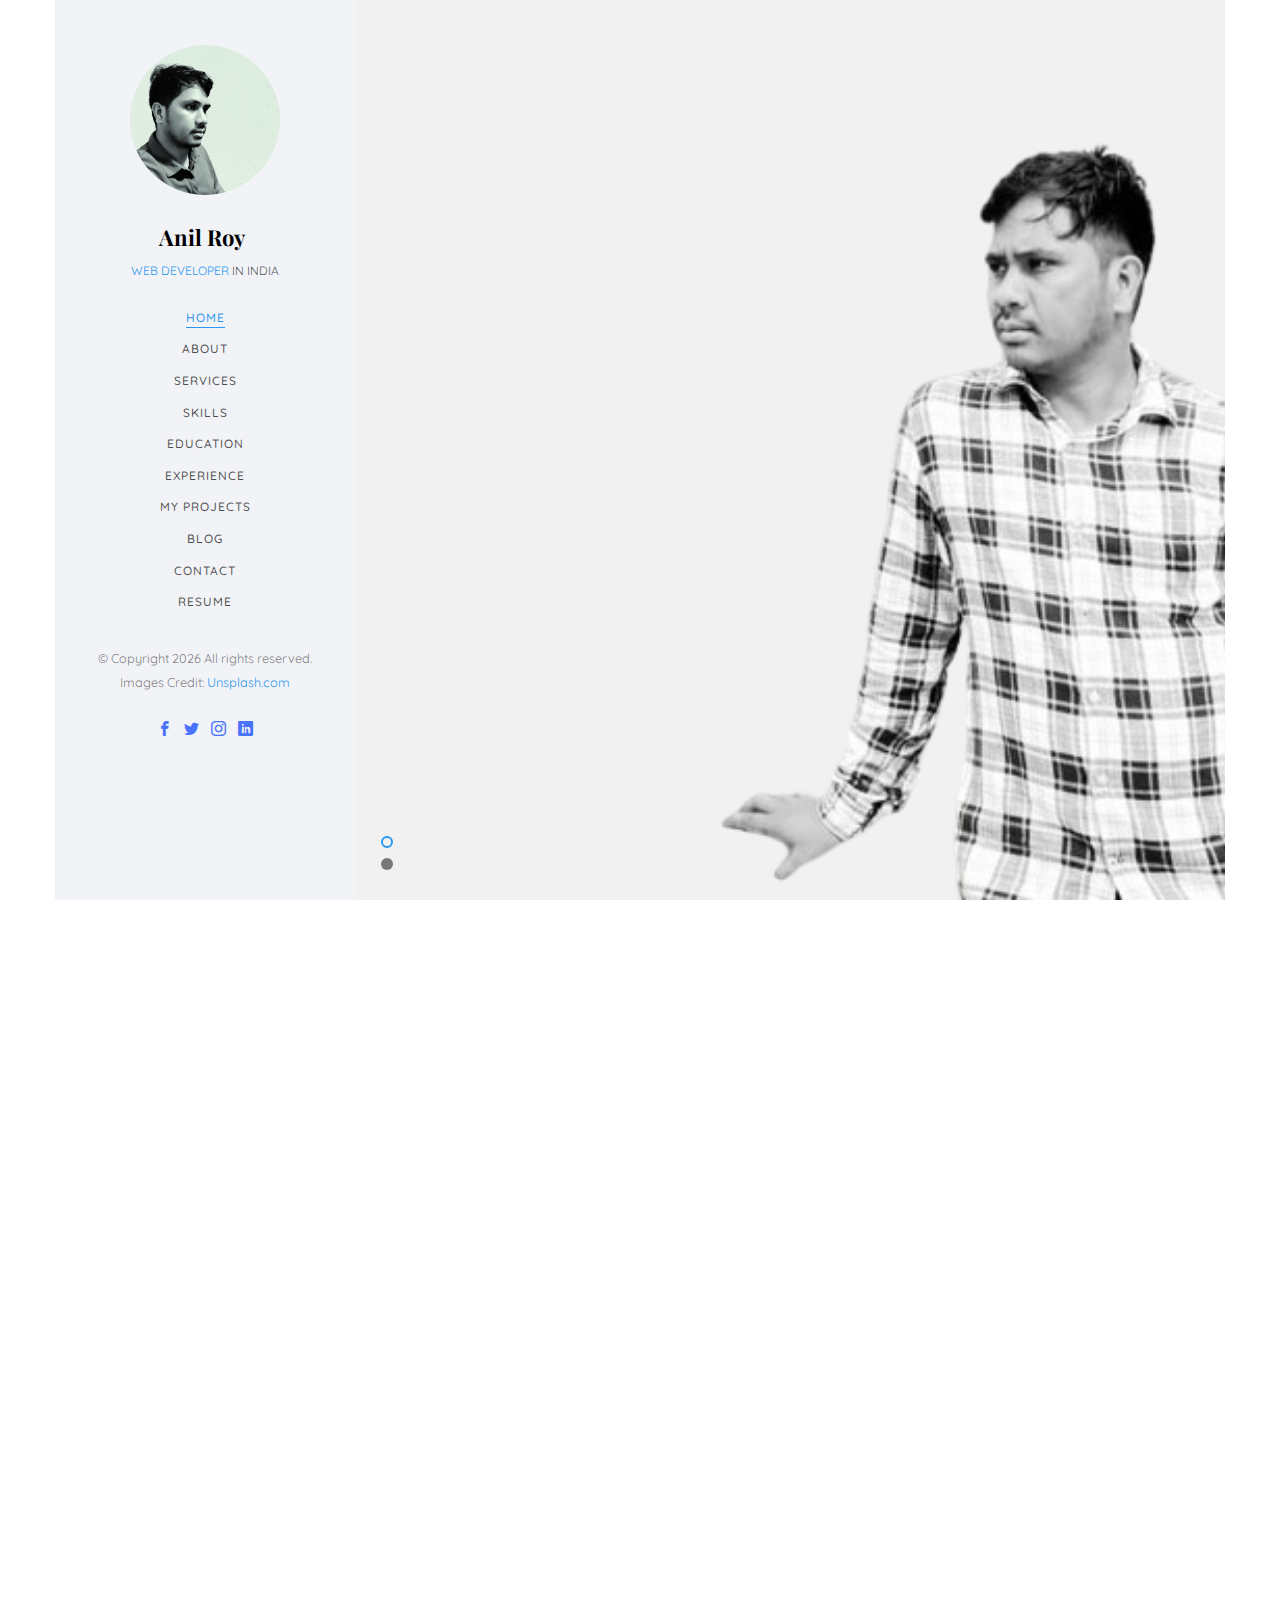
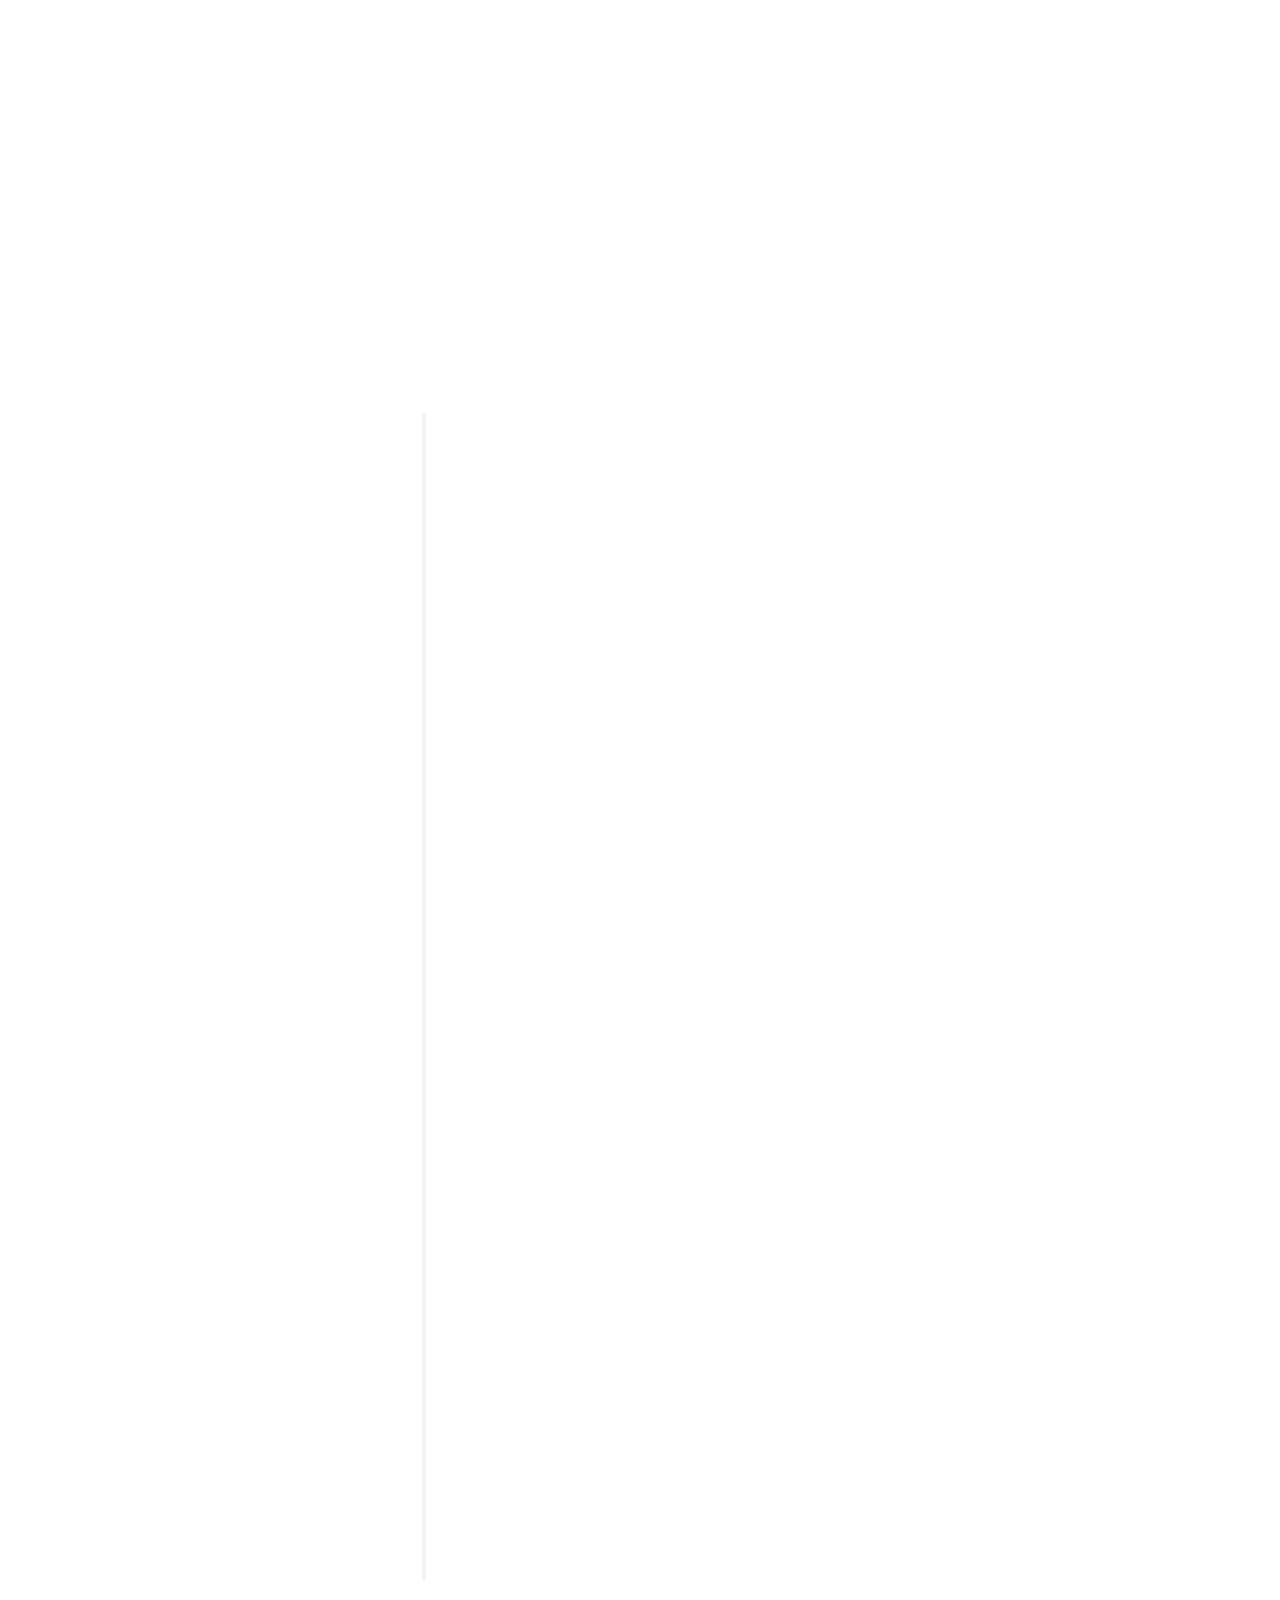
==== commit 1117d7be: "About section updated" ====
--- a/index.html
+++ b/index.html
@@ -146,7 +146,7 @@
 								<div class="col-md-3 animate-box" data-animate-effect="fadeInLeft">
 									<div class="services color-1">
 										<span class="icon2"><i class="icon-bulb"></i></span>
-										<h3>Graphic Design</h3>
+										<h3>UI/UX Design</h3>
 									</div>
 								</div>
 								<div class="col-md-3 animate-box" data-animate-effect="fadeInRight">
@@ -158,13 +158,13 @@
 								<div class="col-md-3 animate-box" data-animate-effect="fadeInTop">
 									<div class="services color-3">
 										<span class="icon2"><i class="icon-data"></i></span>
-										<h3>Software</h3>
+										<h3>Web Development</h3>
 									</div>
 								</div>
 								<div class="col-md-3 animate-box" data-animate-effect="fadeInBottom">
 									<div class="services color-4">
 										<span class="icon2"><i class="icon-phone3"></i></span>
-										<h3>Application</h3>
+										<h3>Web Application</h3>
 									</div>
 								</div>
 							</div>
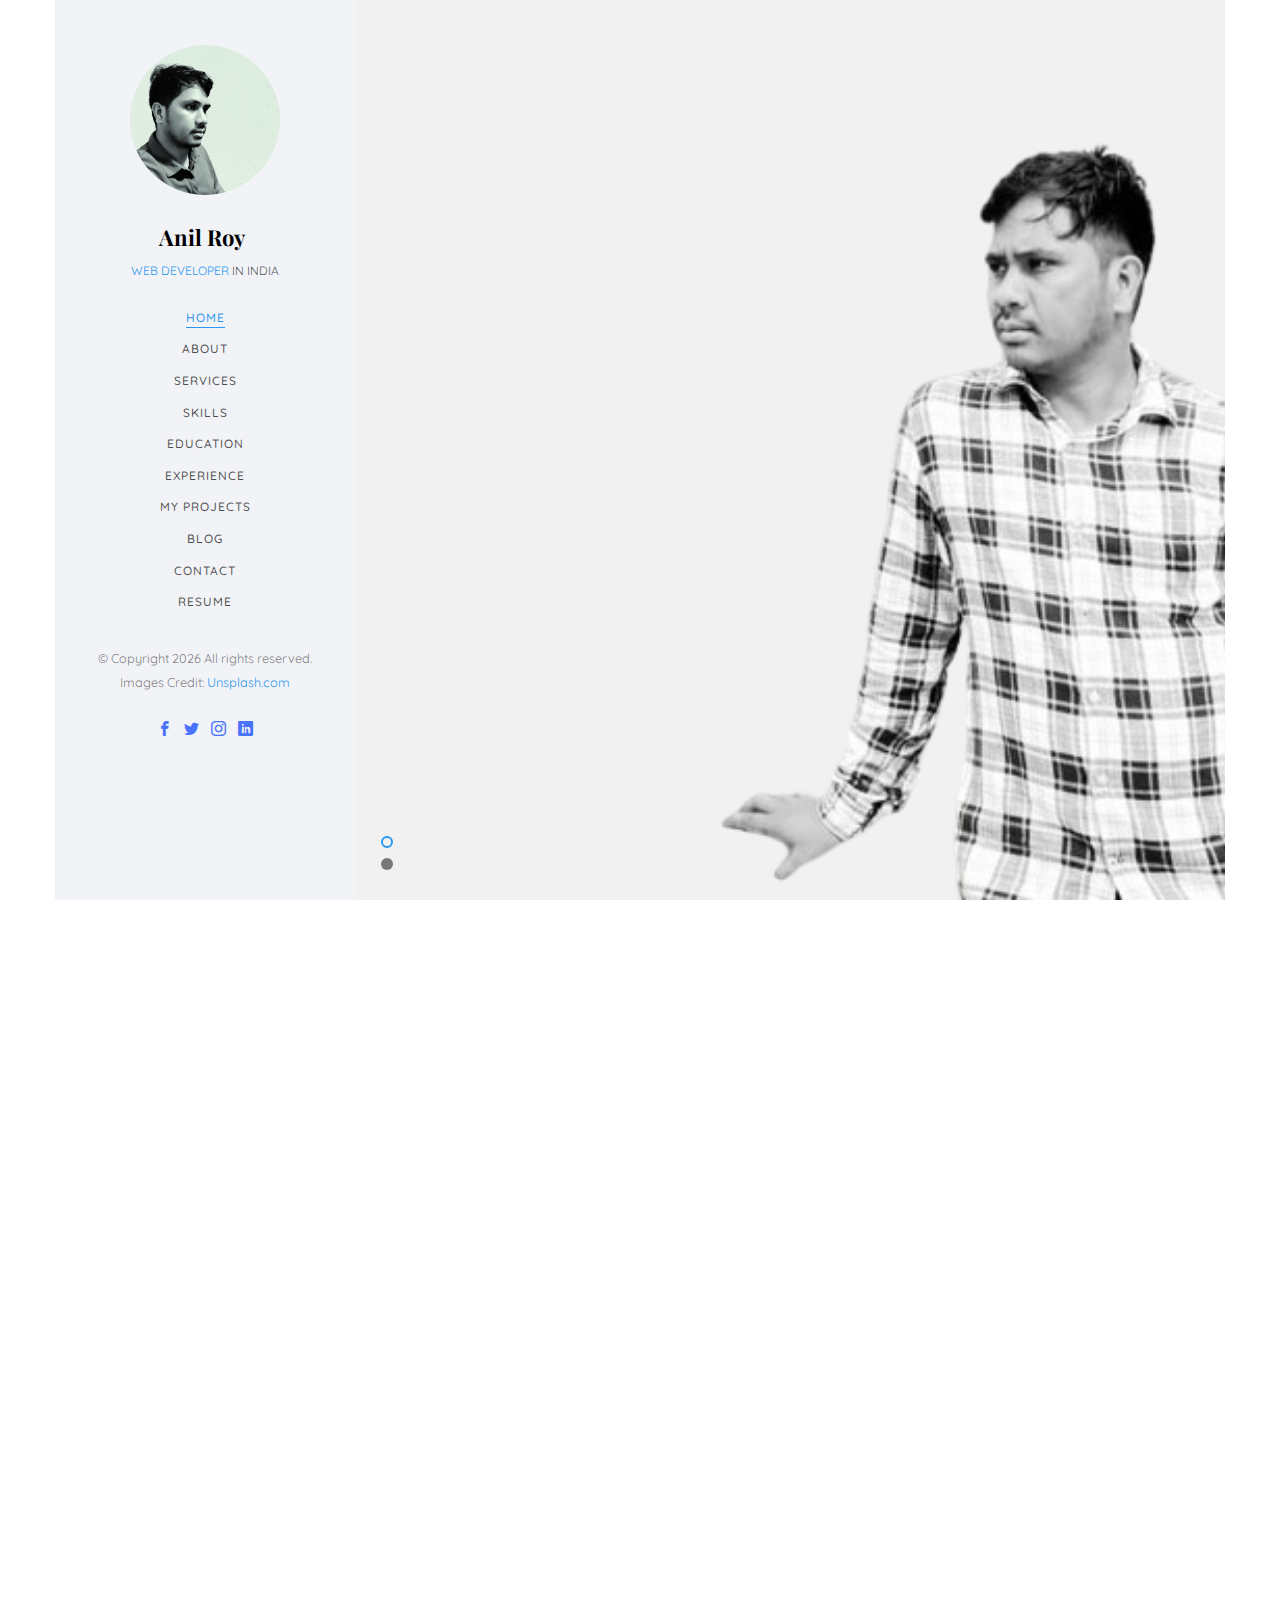
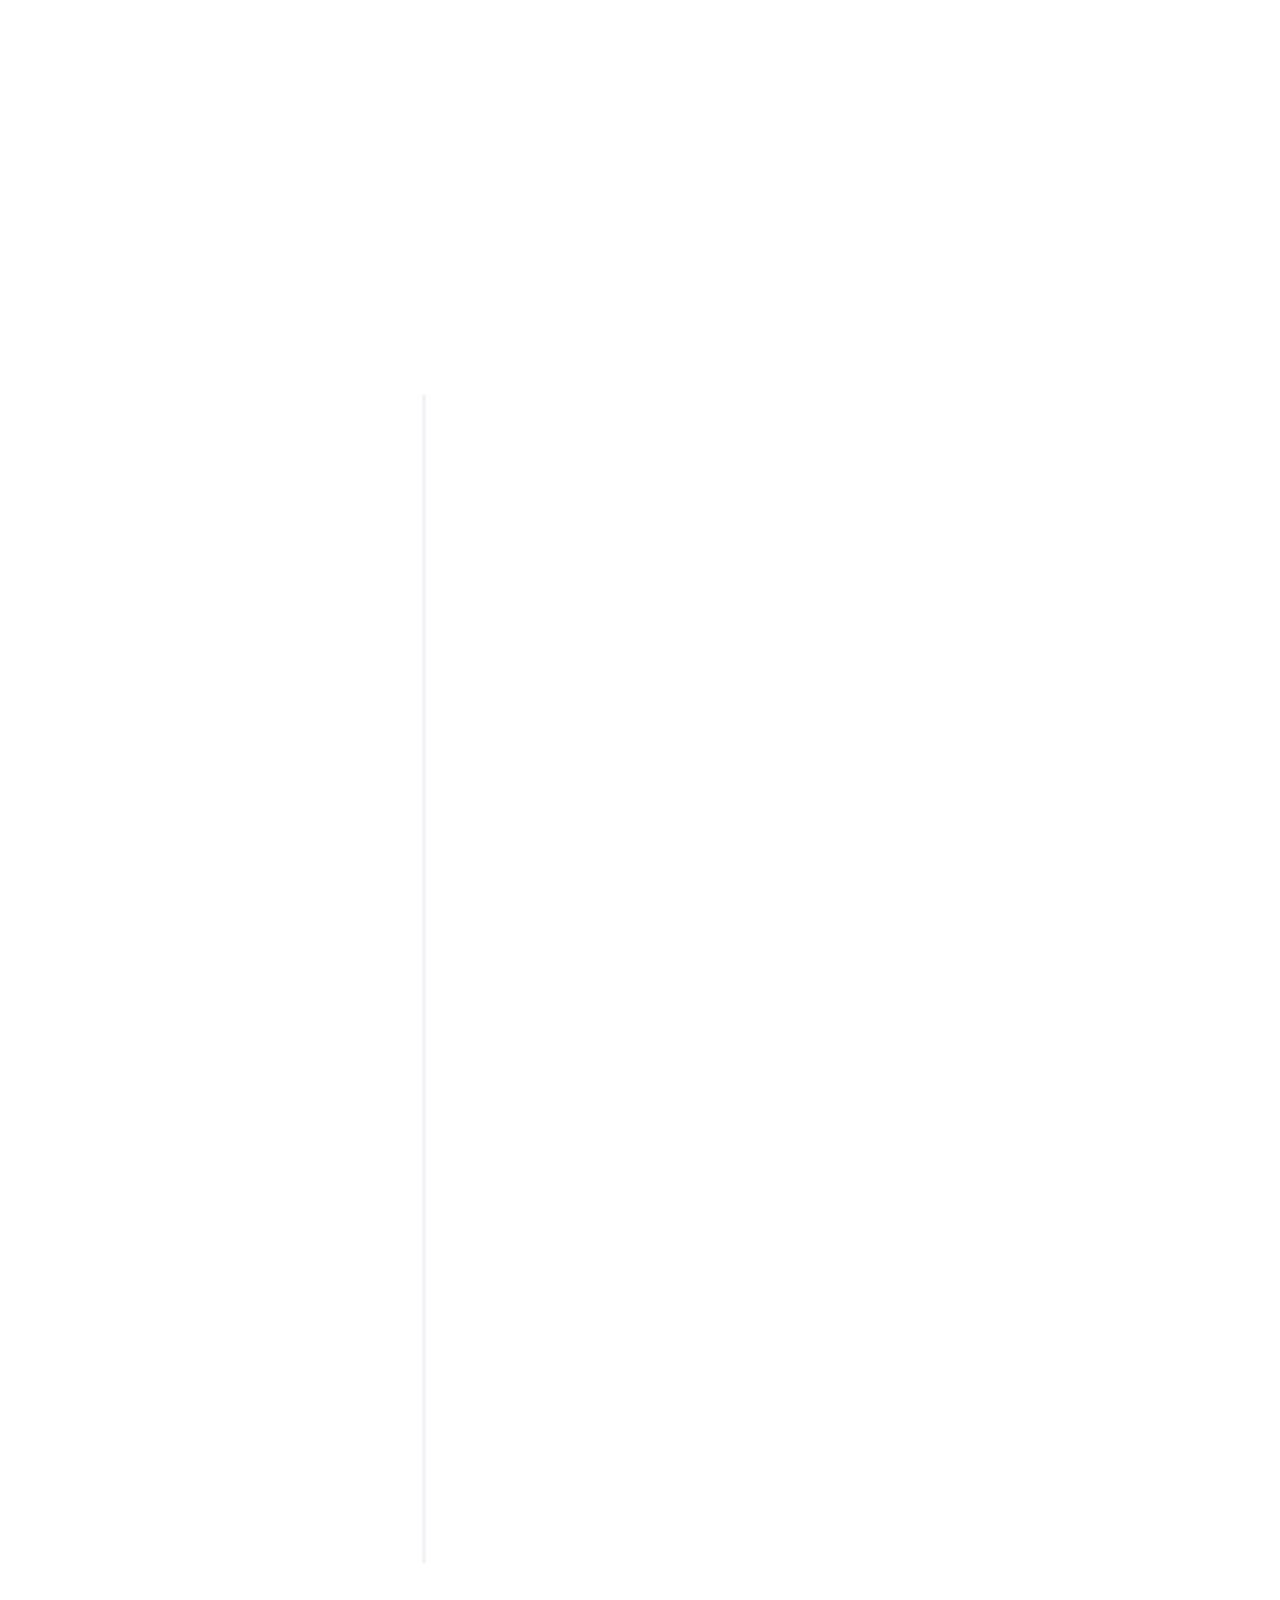
==== commit d53c3ce4: "Skill updated" ====
--- a/index.html
+++ b/index.html
@@ -158,20 +158,20 @@
 								<div class="col-md-3 animate-box" data-animate-effect="fadeInTop">
 									<div class="services color-3">
 										<span class="icon2"><i class="icon-data"></i></span>
-										<h3>Web Development</h3>
+										<h3>Development</h3>
 									</div>
 								</div>
 								<div class="col-md-3 animate-box" data-animate-effect="fadeInBottom">
 									<div class="services color-4">
 										<span class="icon2"><i class="icon-phone3"></i></span>
-										<h3>Web Application</h3>
+										<h3>Application</h3>
 									</div>
 								</div>
 							</div>
 							<div class="row">
 								<div class="col-md-12 animate-box" data-animate-effect="fadeInLeft">
 									<div class="hire">
-										<h2>I am happy to know you <br>that 13+ projects done sucessfully!</h2>
+										<h2>I am happy to know you <br>that 10+ projects done sucessfully!</h2>
 										<a href="hirig.html" class="btn-hire">Hire me</a>
 									</div>
 								</div>
@@ -198,7 +198,7 @@
 									<i class="icon-bulb"></i>
 								</span>
 								<div class="desc">
-									<h3>Innovative Ideas</h3>
+									<h3>Front-End</h3>
 									<p>Great ideas are born at the intersection of curiosity and creativity.My focus is on transforming imagination into reality, and redefining what's possible</p>
 								</div>
 							</div>
@@ -209,7 +209,7 @@
 									<i class="icon-data"></i>
 								</span>
 								<div class="desc">
-									<h3>Software</h3>
+									<h3>Back-End</h3>
 									<p>I develop robust and scalable applications that drive efficiency and open new possibilities.Every code is crafted to solve problems and elevate performance</p>
 								</div>
 							</div>
@@ -220,7 +220,7 @@
 									<i class="icon-phone3"></i>
 								</span>
 								<div class="desc">
-									<h3>Application</h3>
+									<h3>Web-Application</h3>
 									<p>I turn visionary concepts into impactful solutions.My focus is on transforming imagination idea into reality, and redefining what's possible.</p>
 								</div>
 							</div>
@@ -231,7 +231,7 @@
 									<i class="icon-layers2"></i>
 								</span>
 								<div class="desc">
-									<h3>Graphic Design</h3>
+									<h3>UI/UX Design</h3>
 									<p>I create designs that not only look stunning but also convey messages clearly and effectively.crafting visuals with functionality that make an impact</p>
 								</div>
 							</div>
@@ -242,7 +242,7 @@
 									<i class="icon-data"></i>
 								</span>
 								<div class="desc">
-									<h3>Software</h3>
+									<h3>Deployment</h3>
 									<p>I develop robust and scalable applications that drive efficiency and open new possibilities.Every code is crafted to solve problems and elevate performance</p>
 								</div>
 							</div>
@@ -253,7 +253,7 @@
 									<i class="icon-phone3"></i>
 								</span>
 								<div class="desc">
-									<h3>Application</h3>
+									<h3>Version-Control</h3>
 									<p>I turn visionary concepts into impactful solutions.My focus is on transforming imagination idea into reality, and redefining what's possible</p>
 								</div>
 							</div>
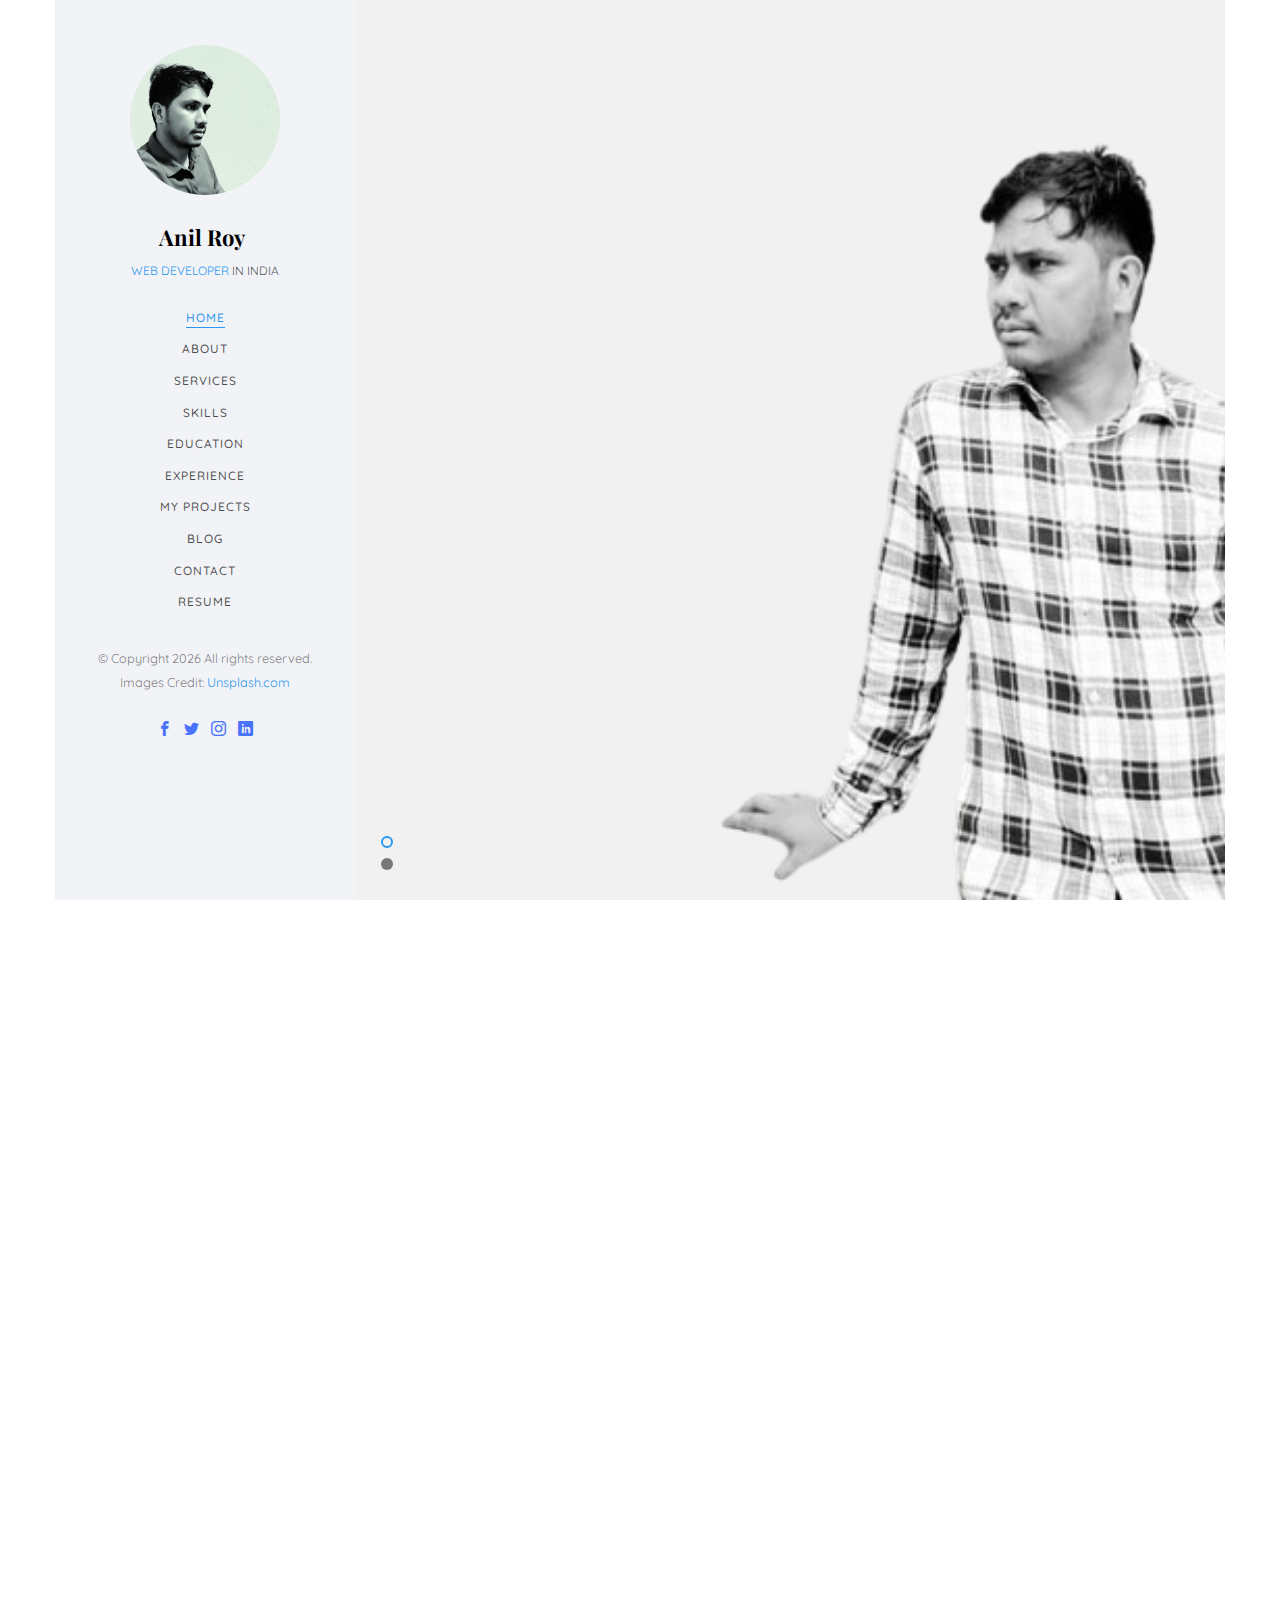
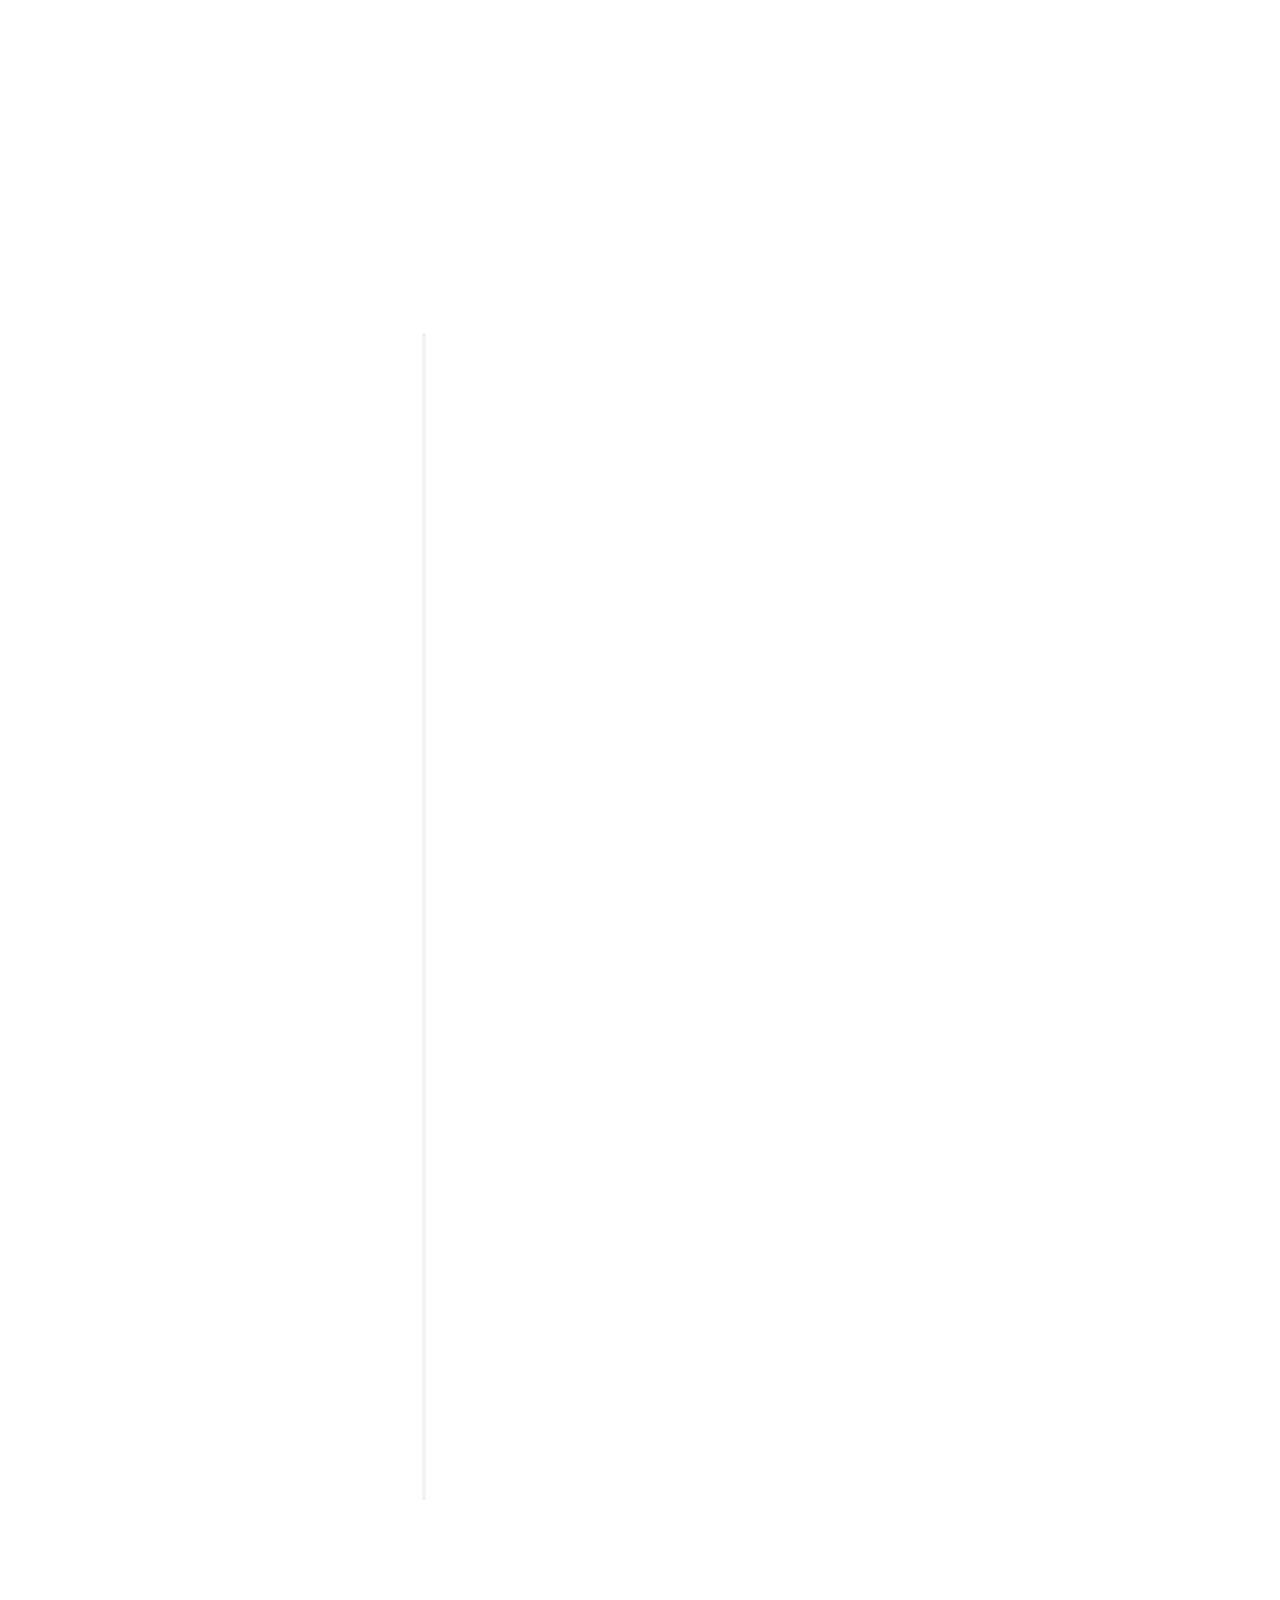
==== commit 0f39a9a9: "Education section updated" ====
--- a/index.html
+++ b/index.html
@@ -220,7 +220,7 @@
 									<i class="icon-phone3"></i>
 								</span>
 								<div class="desc">
-									<h3>Web-Application</h3>
+									<h3>API Integration </h3>
 									<p>I turn visionary concepts into impactful solutions.My focus is on transforming imagination idea into reality, and redefining what's possible.</p>
 								</div>
 							</div>
@@ -231,7 +231,7 @@
 									<i class="icon-layers2"></i>
 								</span>
 								<div class="desc">
-									<h3>UI/UX Design</h3>
+									<h3>Deployment</h3>
 									<p>I create designs that not only look stunning but also convey messages clearly and effectively.crafting visuals with functionality that make an impact</p>
 								</div>
 							</div>
@@ -242,7 +242,7 @@
 									<i class="icon-data"></i>
 								</span>
 								<div class="desc">
-									<h3>Deployment</h3>
+									<h3>Security</h3>
 									<p>I develop robust and scalable applications that drive efficiency and open new possibilities.Every code is crafted to solve problems and elevate performance</p>
 								</div>
 							</div>
@@ -273,15 +273,15 @@
 							<span class="colorlib-counter-label">Cups of coffee</span>
 						</div>
 						<div class="col-md-3 text-center animate-box">
-							<span class="colorlib-counter js-counter" data-from="0" data-to="13" data-speed="5000" data-refresh-interval="50"></span>
+							<span class="colorlib-counter js-counter" data-from="0" data-to="07" data-speed="5000" data-refresh-interval="50"></span>
 							<span class="colorlib-counter-label">Projects</span>
 						</div>
 						<div class="col-md-3 text-center animate-box">
-							<span class="colorlib-counter js-counter" data-from="0" data-to="12" data-speed="5000" data-refresh-interval="50"></span>
+							<span class="colorlib-counter js-counter" data-from="0" data-to="5" data-speed="5000" data-refresh-interval="50"></span>
 							<span class="colorlib-counter-label">Clients</span>
 						</div>
 						<div class="col-md-3 text-center animate-box">
-							<span class="colorlib-counter js-counter" data-from="0" data-to="3" data-speed="5000" data-refresh-interval="50"></span>
+							<span class="colorlib-counter js-counter" data-from="0" data-to="2" data-speed="5000" data-refresh-interval="50"></span>
 							<span class="colorlib-counter-label">Partners</span>
 						</div>
 					</div>
@@ -302,29 +302,29 @@
 						</div>
 						<div class="col-md-6 animate-box" data-animate-effect="fadeInLeft">
 							<div class="progress-wrap">
-								<h3>Figma</h3>
+								<h3>HTML5</h3>
 								<div class="progress">
 								 	<div class="progress-bar color-1" role="progressbar" aria-valuenow="75"
 								  	aria-valuemin="0" aria-valuemax="100" style="width:75%">
-								    <span>75%</span>
+								    <span>90%</span>
 								  	</div>
 								</div>
 							</div>
 						</div>
 						<div class="col-md-6 animate-box" data-animate-effect="fadeInRight">
 							<div class="progress-wrap">
-								<h3>jQuery</h3>
+								<h3>CSS3</h3>
 								<div class="progress">
 								 	<div class="progress-bar color-2" role="progressbar" aria-valuenow="60"
 								  	aria-valuemin="0" aria-valuemax="100" style="width:60%">
-								    <span>60%</span>
+								    <span>80%</span>
 								  	</div>
 								</div>
 							</div>
 						</div>
 						<div class="col-md-6 animate-box" data-animate-effect="fadeInLeft">
 							<div class="progress-wrap">
-								<h3>HTML5</h3>
+								<h3>Bootstrap</h3>
 								<div class="progress">
 								 	<div class="progress-bar color-3" role="progressbar" aria-valuenow="85"
 								  	aria-valuemin="0" aria-valuemax="100" style="width:85%">
@@ -335,11 +335,11 @@
 						</div>
 						<div class="col-md-6 animate-box" data-animate-effect="fadeInRight">
 							<div class="progress-wrap">
-								<h3>CSS3</h3>
+								<h3>React</h3>
 								<div class="progress">
 								 	<div class="progress-bar color-4" role="progressbar" aria-valuenow="90"
 								  	aria-valuemin="0" aria-valuemax="100" style="width:90%">
-								    <span>90%</span>
+								    <span>80%</span>
 								  	</div>
 								</div>
 							</div>
@@ -357,7 +357,7 @@
 						</div>
 						<div class="col-md-6 animate-box" data-animate-effect="fadeInRight">
 							<div class="progress-wrap">
-								<h3>Webflow</h3>
+								<h3>Figma & Webflow</h3>
 								<div class="progress">
 								 	<div class="progress-bar color-6" role="progressbar" aria-valuenow="80"
 								  	aria-valuemin="0" aria-valuemax="100" style="width:80%">
@@ -370,7 +370,7 @@
 				</div>
 				<div class="col-md-6 animate-box" data-animate-effect="fadeInLeft">
 					<div class="progress-wrap">
-						<h3>AI</h3>
+						<h3>MongoDB</h3>
 						<div class="progress">
 							 <div class="progress-bar color-1" role="progressbar" aria-valuenow="80"
 							  aria-valuemin="0" aria-valuemax="100" style="width:75%">
@@ -381,7 +381,7 @@
 				</div>
 				<div class="col-md-6 animate-box" data-animate-effect="fadeInRight">
 					<div class="progress-wrap">
-						<h3>Bootstrap</h3>
+						<h3>Node.js</h3>
 						<div class="progress">
 							 <div class="progress-bar color-4" role="progressbar" aria-valuenow="80"
 							  aria-valuemin="0" aria-valuemax="100" style="width:80%">
@@ -406,7 +406,7 @@
 									<div class="panel panel-default">
 									    <div class="panel-heading" role="tab" id="headingOne">
 									        <h4 class="panel-title">
-									            <a data-toggle="collapse" data-parent="#accordion" href="#collapseOne" aria-expanded="true" aria-controls="collapseOne">Master of Computer Applications(MCA)
+									            <a data-toggle="collapse" data-parent="#accordion" href="#collapseOne" aria-expanded="true" aria-controls="collapseOne">Bachelor of Computer Applications(BCA)
 									            </a>
 									        </h4>
 									    </div>
@@ -414,7 +414,7 @@
 									         <div class="panel-body">
 									            <div class="row">
 										      		<div class="col-md-6">
-										      			<p>The Master of Computer Applications (MCA) is a postgraduate degree in computer science that focuses on programming, software engineering, and database management</p>
+										      			<p>The Bachelor of Computer Applications (BCA) is a graduate degree in computer science that focuses on programming, software engineering, and database management</p>
 										      		</div>
 										      		<div class="col-md-6">
 										      			<p>It emphasizes practical skills and covers topics like algorithms and network security. MCA graduates are prepared for advanced roles in IT and technology</p>
@@ -423,7 +423,7 @@
 									         </div>
 									    </div>
 									</div>
-									<div class="panel panel-default">
+									<!--<div class="panel panel-default">
 									    <div class="panel-heading" role="tab" id="headingTwo">
 									        <h4 class="panel-title">
 									            <a class="collapsed" data-toggle="collapse" data-parent="#accordion" href="#collapseTwo" aria-expanded="false" aria-controls="collapseTwo">Bachelor Degree of Computer Applications(BCA)
@@ -442,7 +442,7 @@
 													</ul>
 									        </div>
 									    </div>
-									</div>
+									</div>-->
 									<div class="panel panel-default">
 									    <div class="panel-heading" role="tab" id="headingThree">
 									        <h4 class="panel-title">
@@ -468,13 +468,13 @@
 									<div class="panel panel-default">
 									    <div class="panel-heading" role="tab" id="headingFour">
 									        <h4 class="panel-title">
-									            <a class="collapsed" data-toggle="collapse" data-parent="#accordion" href="#collapseFour" aria-expanded="false" aria-controls="collapseFour">Certification in Leadership and Human Life Skill
+									            <a class="collapsed" data-toggle="collapse" data-parent="#accordion" href="#collapseFour" aria-expanded="false" aria-controls="collapseFour">Certification
 									            </a>
 									        </h4>
 									    </div>
 									    <div id="collapseFour" class="panel-collapse collapse" role="tabpanel" aria-labelledby="headingFour">
 									        <div class="panel-body">
-									             <p>It Covers the following fields-</p>
+									             <ol><li>Certification in Leadership and Human Life Skill</li></ol>
 												 <ul>
 													<li>KASH- Knowledge, Attitude, Skill and Habbit</li>
 													<li>Motivation</li>
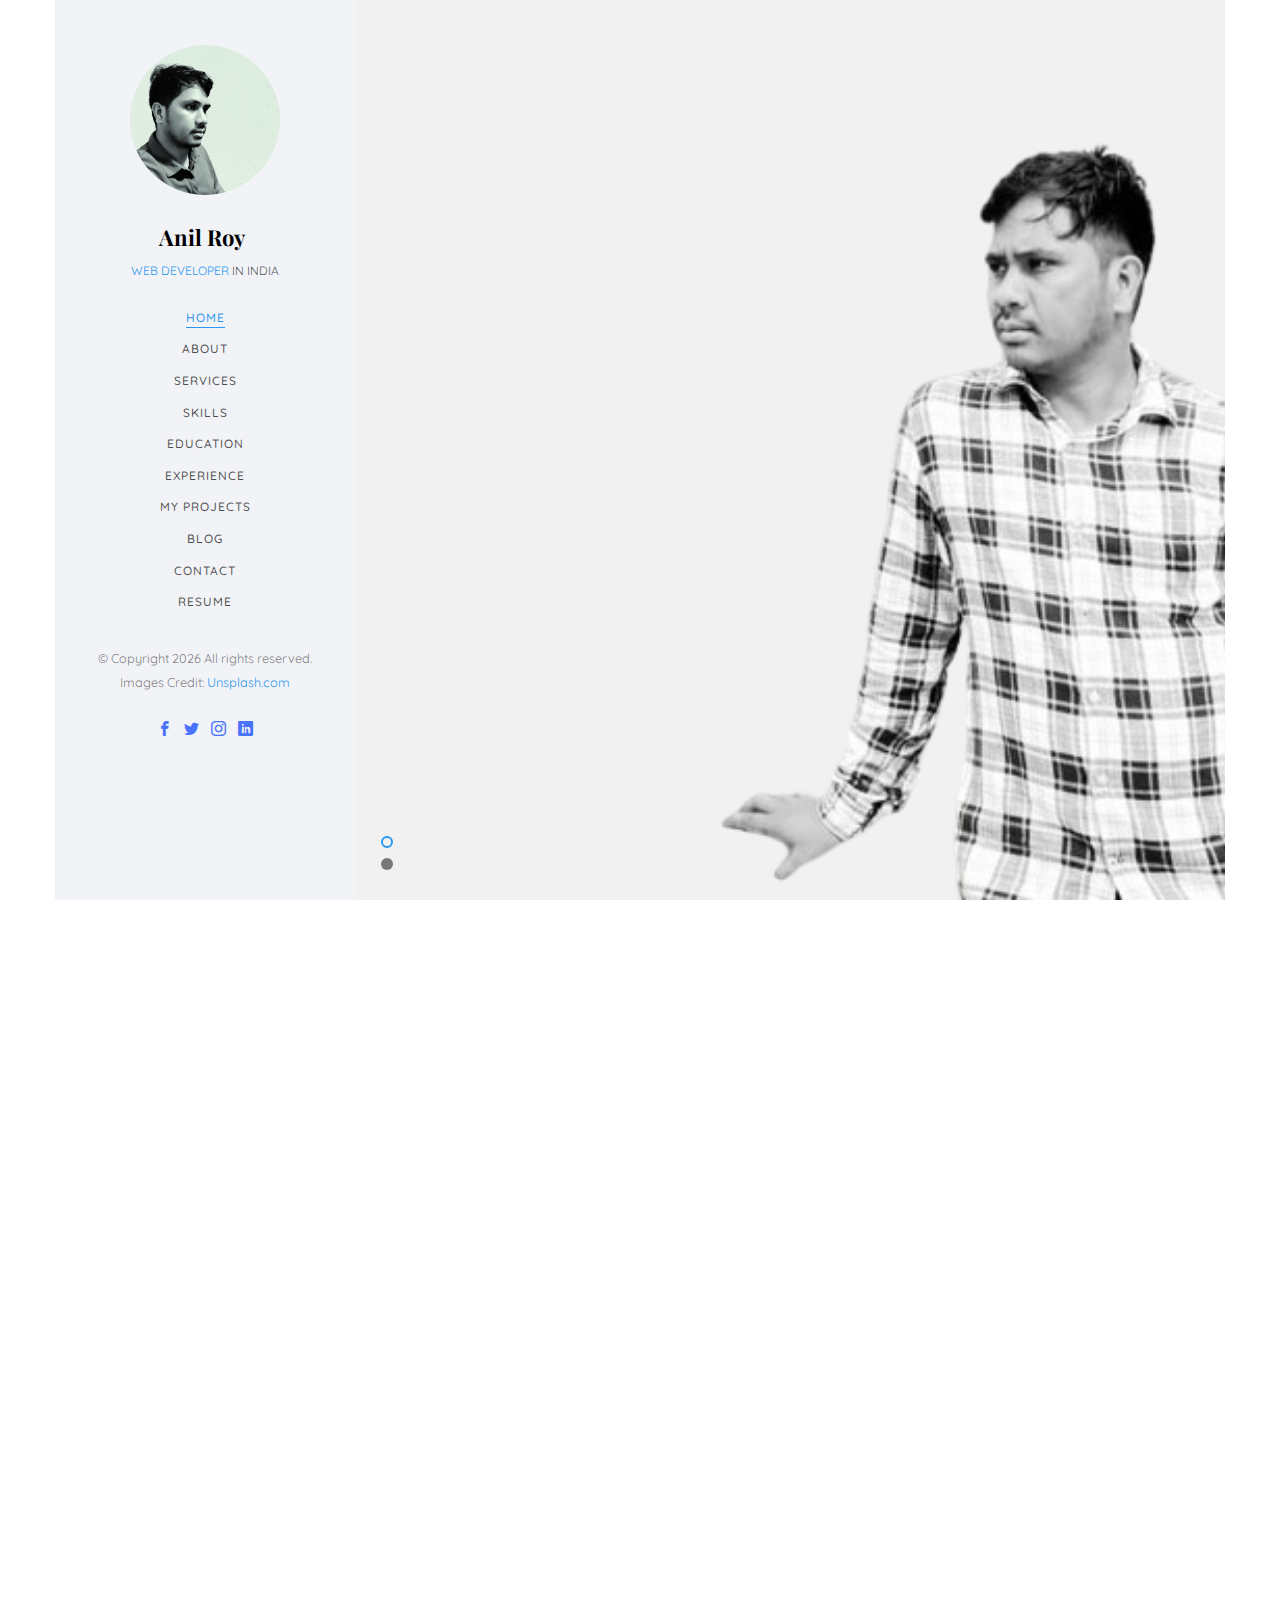
==== commit c887e9ae: "Experience section commented" ====
--- a/index.html
+++ b/index.html
@@ -417,7 +417,7 @@
 										      			<p>The Bachelor of Computer Applications (BCA) is a graduate degree in computer science that focuses on programming, software engineering, and database management</p>
 										      		</div>
 										      		<div class="col-md-6">
-										      			<p>It emphasizes practical skills and covers topics like algorithms and network security. MCA graduates are prepared for advanced roles in IT and technology</p>
+										      			<p>It emphasizes practical skills and covers topics like algorithms and network security. BCA graduates are prepared for advanced roles in IT and technology</p>
 										      		</div>
 										      	</div>
 									         </div>
@@ -520,10 +520,10 @@
 					<div class="row">
 						<div class="col-md-6 col-md-offset-3 col-md-pull-3 animate-box" data-animate-effect="fadeInLeft">
 							<span class="heading-meta">Experience</span>
-							<h2 class="colorlib-heading animate-box">Work Experience</h2>
-						</div>
-					</div>
-					<div class="row">
+							<h2 class="colorlib-heading animate-box">Work Experience-Web Developed and Teacher</h2>
+						</div>
+					</div>
+					<!--<div class="row">
 						<div class="col-md-12">
 				         <div class="timeline-centered">
 					         <article class="timeline-entry animate-box" data-animate-effect="fadeInLeft">
@@ -611,7 +611,7 @@
 					         </article>
 					      </div>
 					   </div>
-				   </div>
+				   </div>-->
 				</div>
 			</section>
 
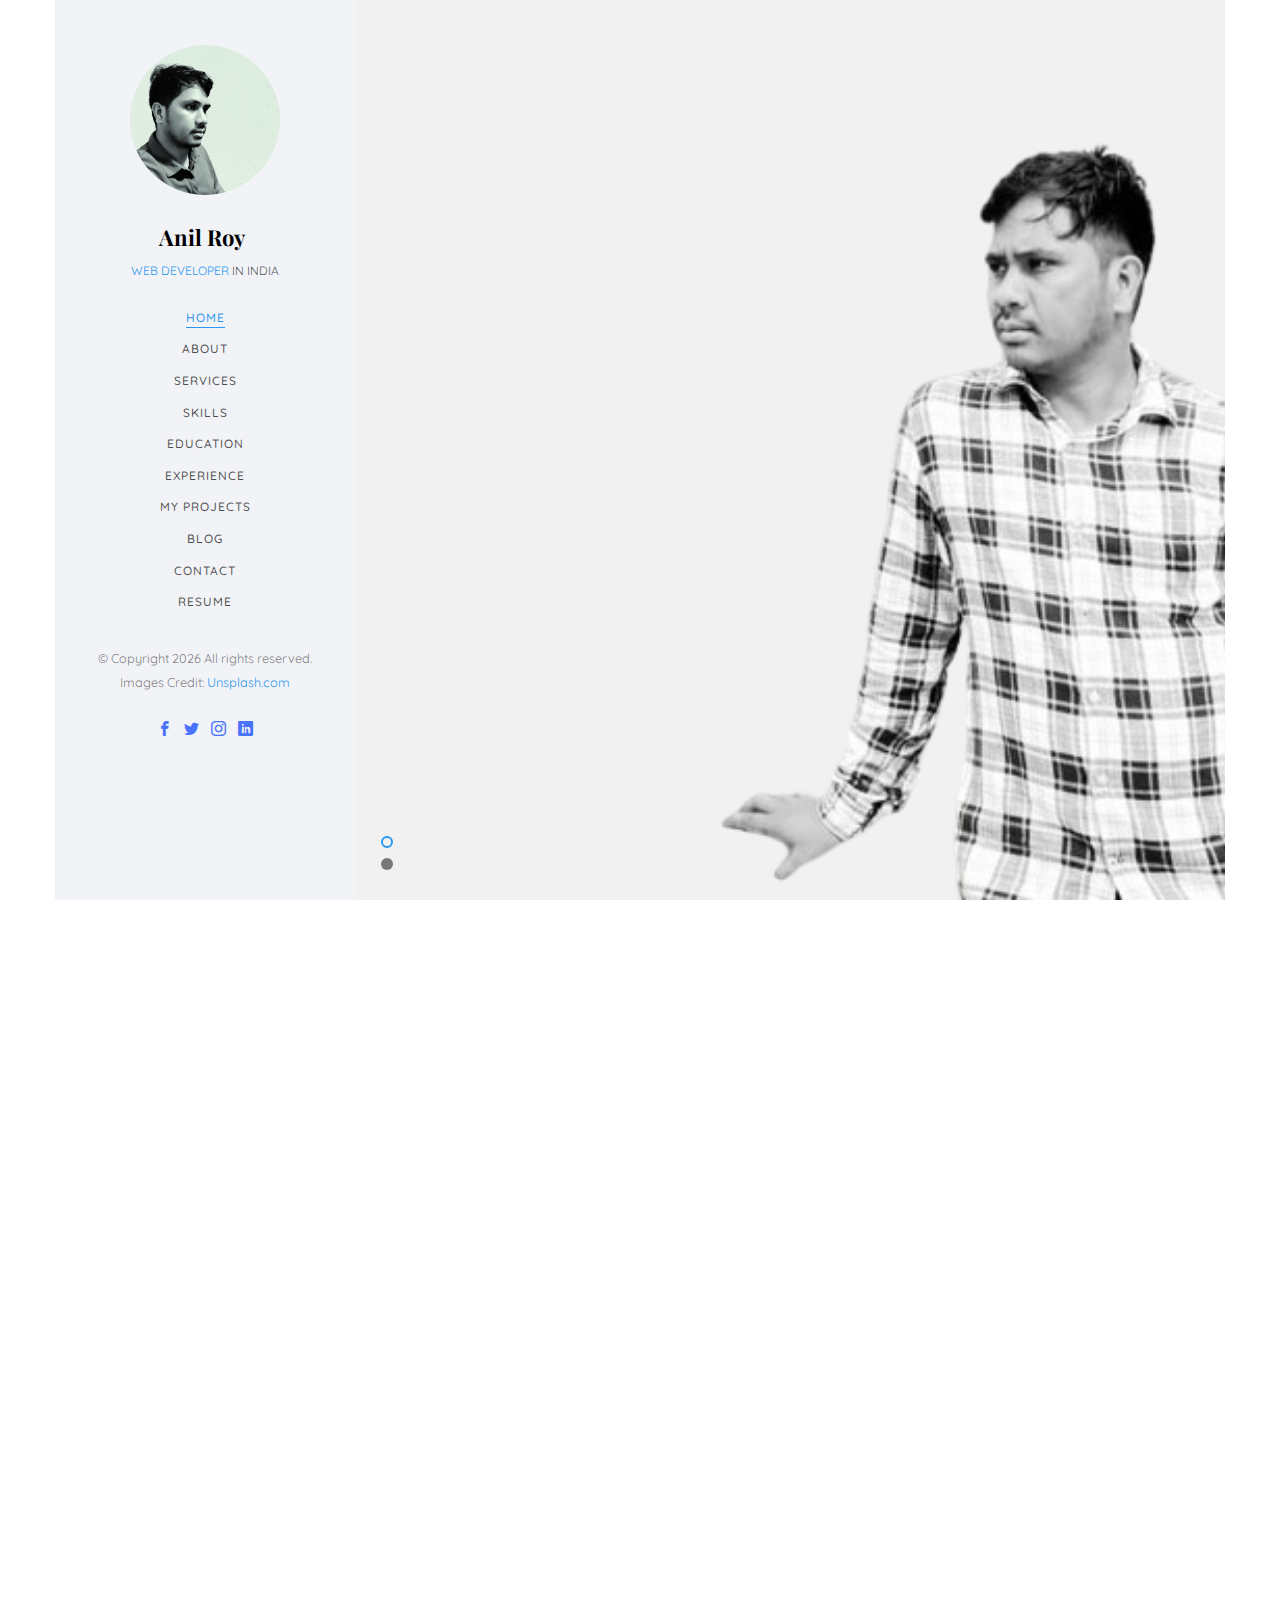
==== commit 3568c357: "Resume section updated" ====
--- a/index.html
+++ b/index.html
@@ -180,7 +180,22 @@
 					</div>
 				</div>
 			</section>
-
+            <section class="colorlib-about" data-section="resume">
+				<div class="colorlib-narrow-content">
+					<div class="row">
+						<div class="col-md-12">
+							<div class="row">
+								<div class="col-md-12 animate-box" data-animate-effect="fadeInLeft">
+									<div class="hire1">
+										<h1>Resume</h1>
+										<a href="hirig.html" class="btn-hire1">Click here</a>
+									</div>
+								</div>
+							</div>
+					   </div>
+				   </div>
+				</div>
+			</section>
 
 			
 			<section class="colorlib-services" data-section="services">
@@ -779,23 +794,6 @@
 					</div>
 				</div>
 			</section>
-			<section class="colorlib-about" data-section="resume">
-				<div class="colorlib-narrow-content">
-					<div class="row">
-						<div class="col-md-12">
-							<div class="row">
-								<div class="col-md-12 animate-box" data-animate-effect="fadeInLeft">
-									<div class="hire1">
-										<h1>Resume</h1>
-										<a href="hirig.html" class="btn-hire1">Click here</a>
-									</div>
-								</div>
-							</div>
-					   </div>
-				   </div>
-				</div>
-			</section>
-
 			<section class="colorlib-contact" data-section="contact">
 				<div class="colorlib-narrow-content">
 					<div class="row">
